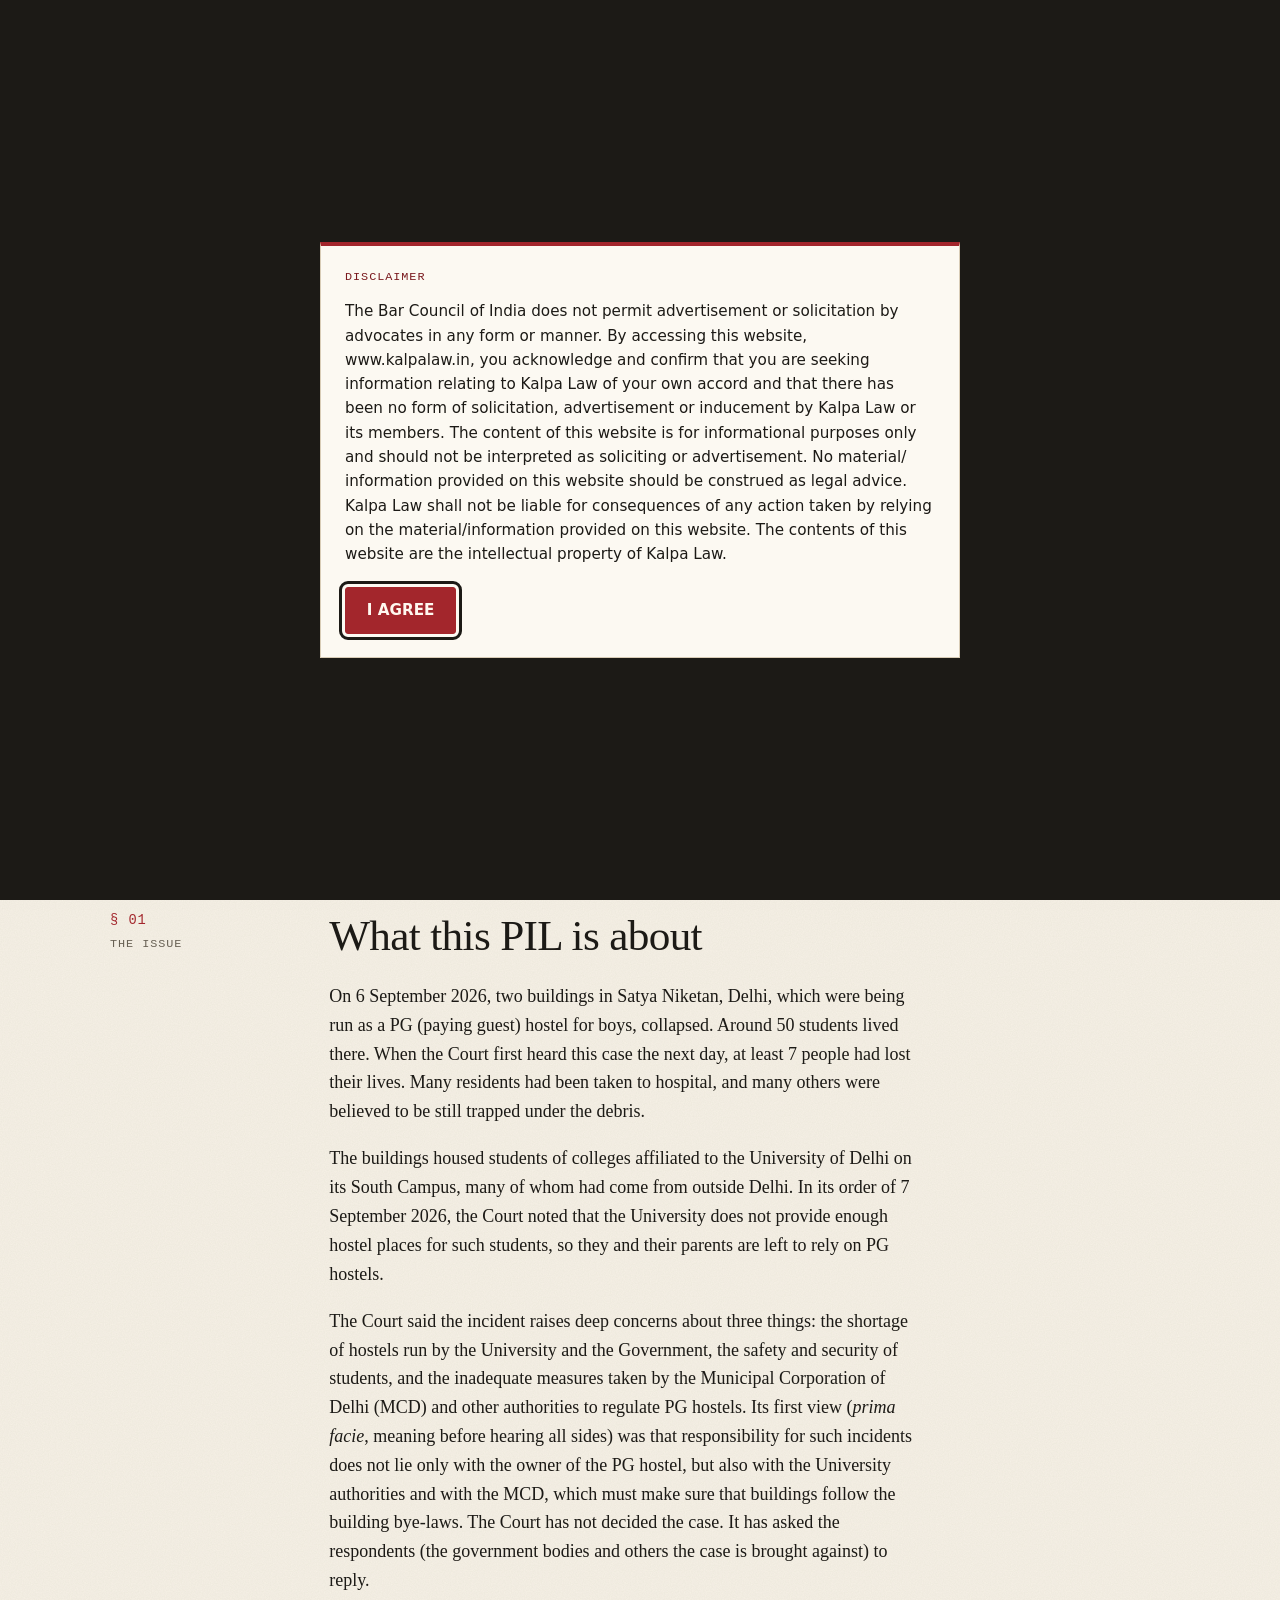
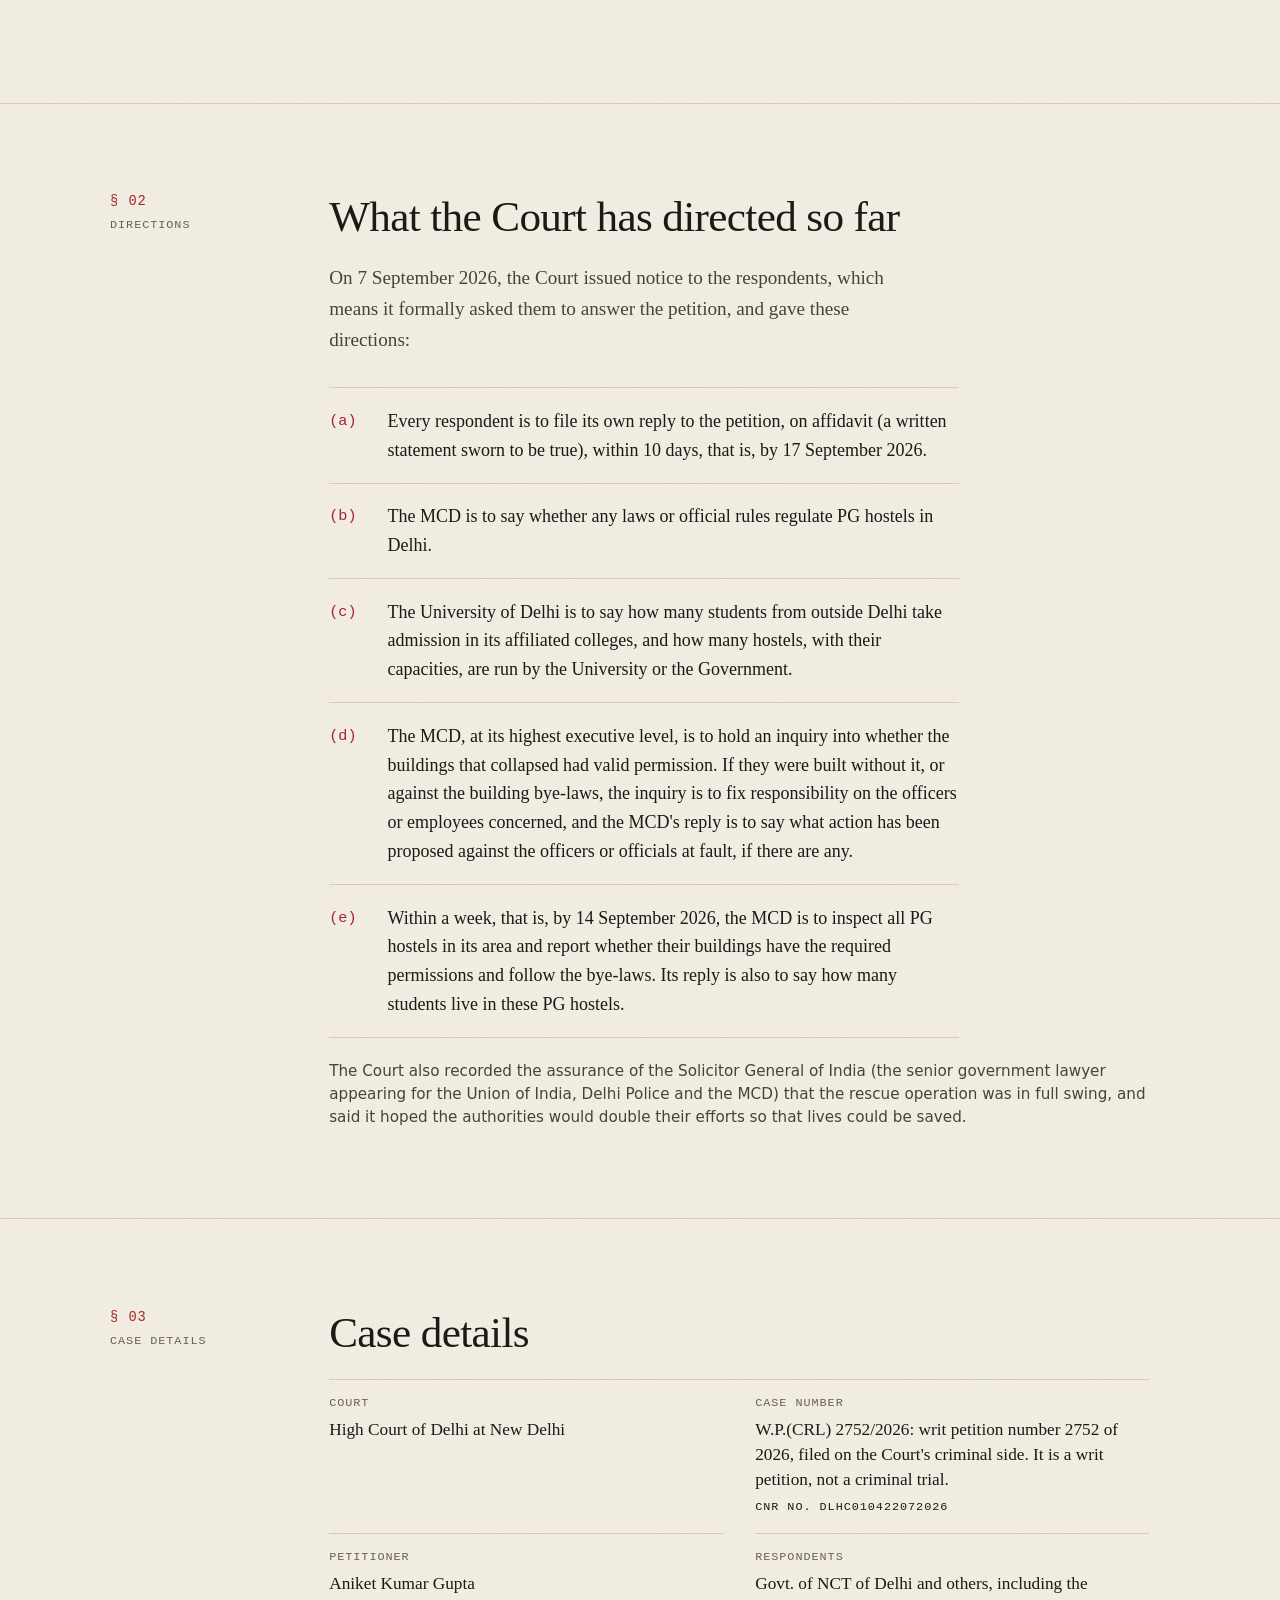
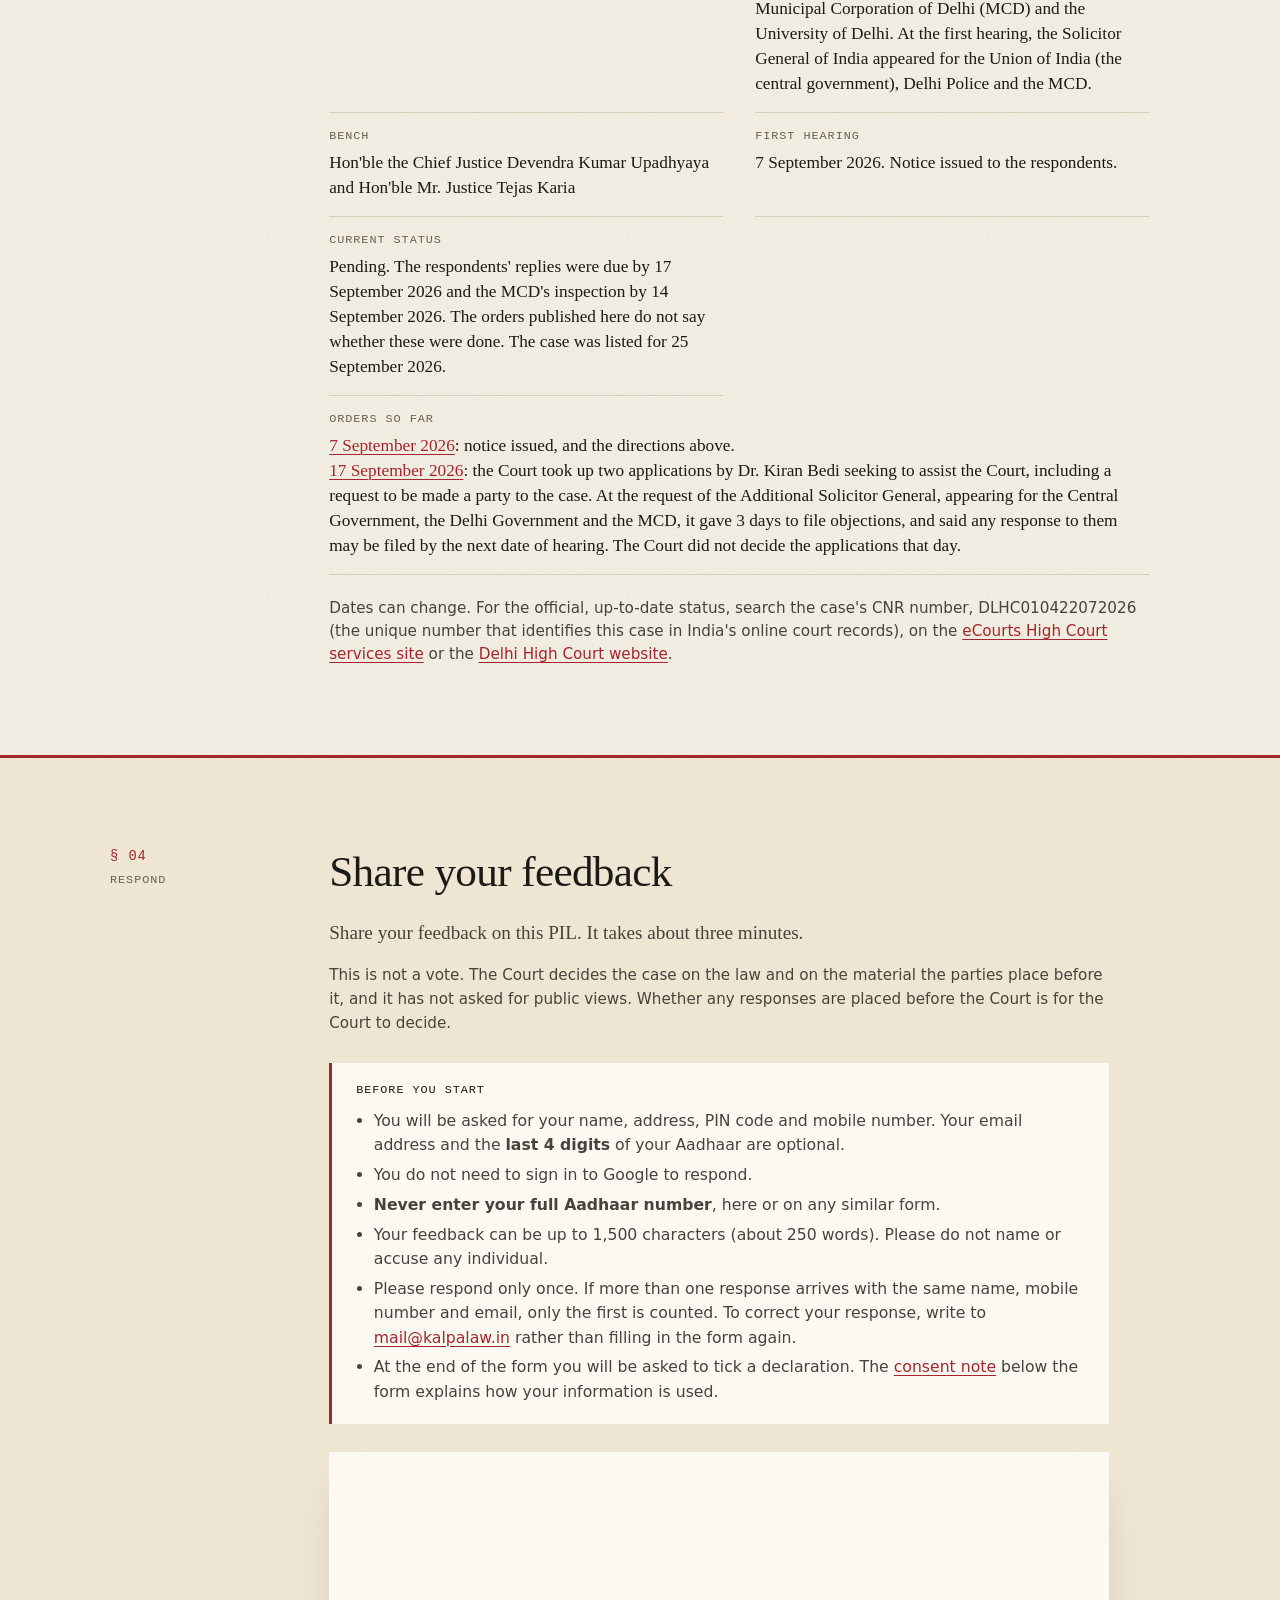
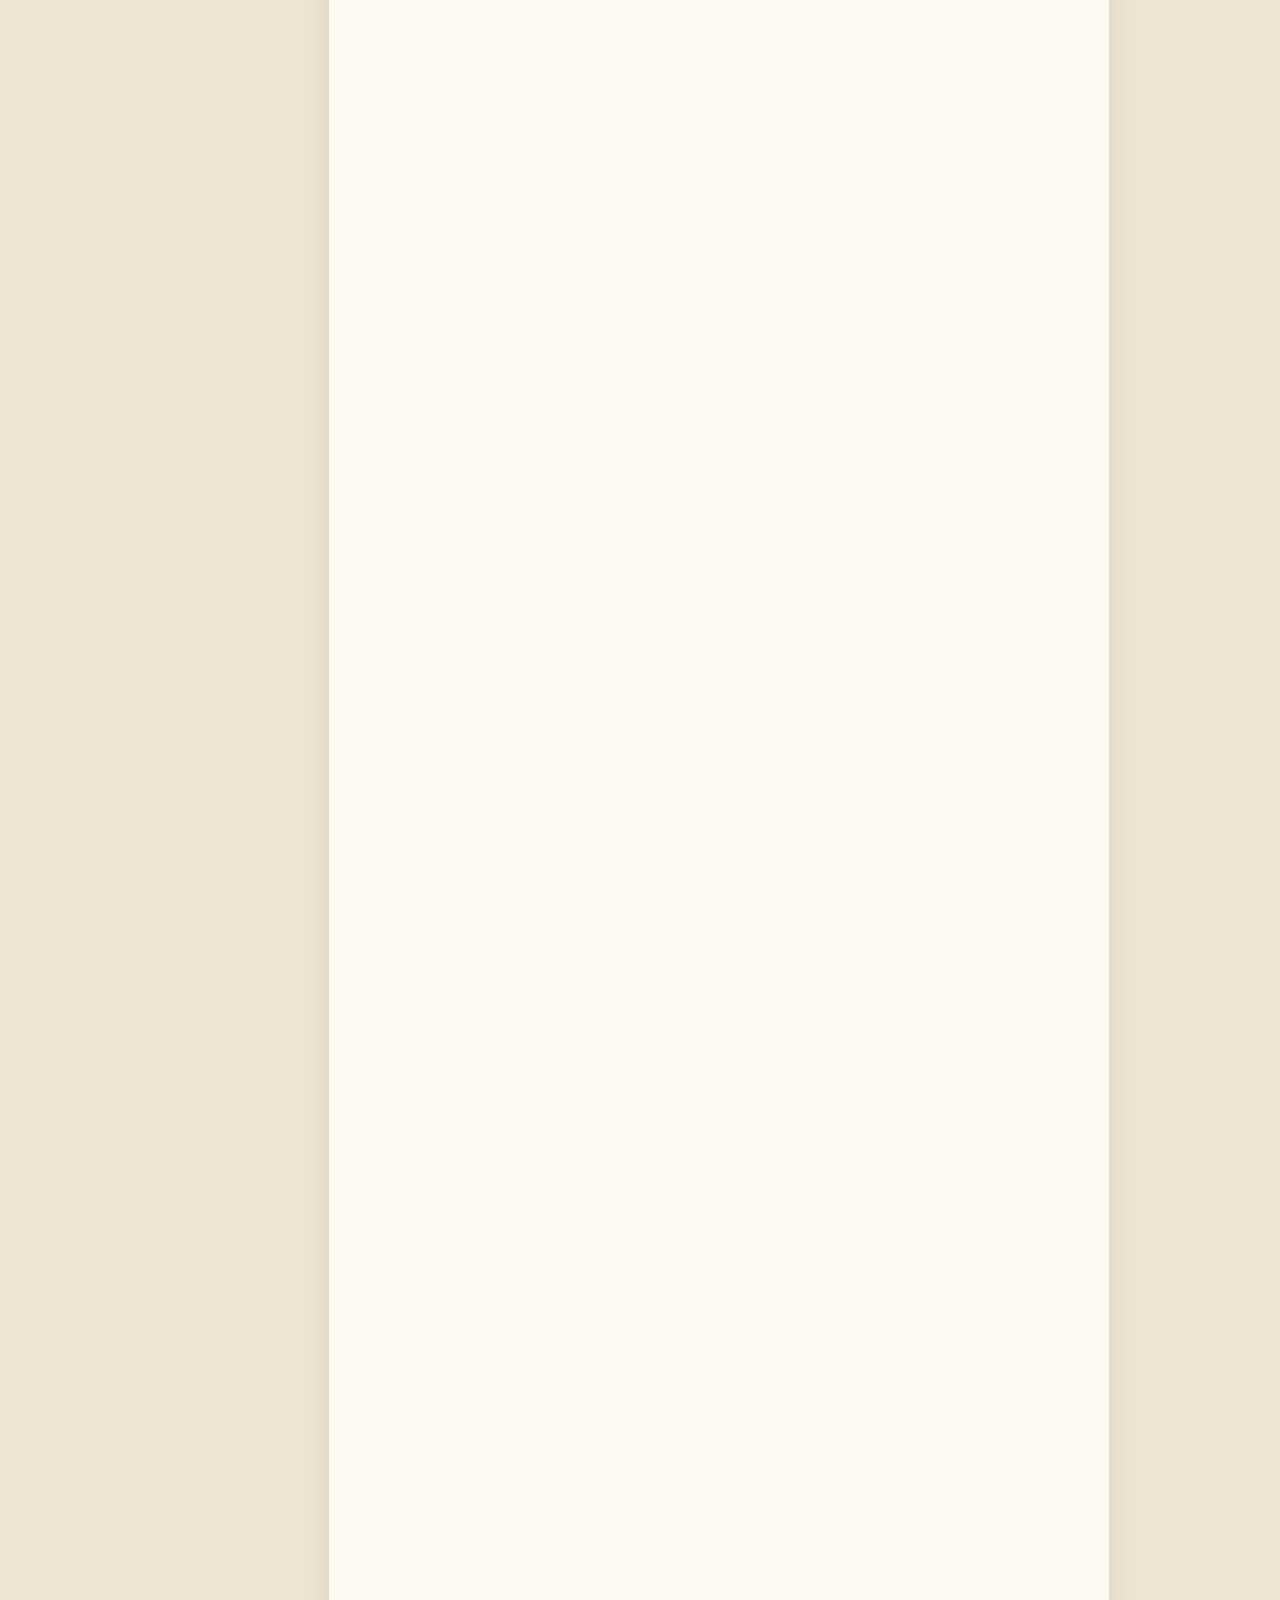
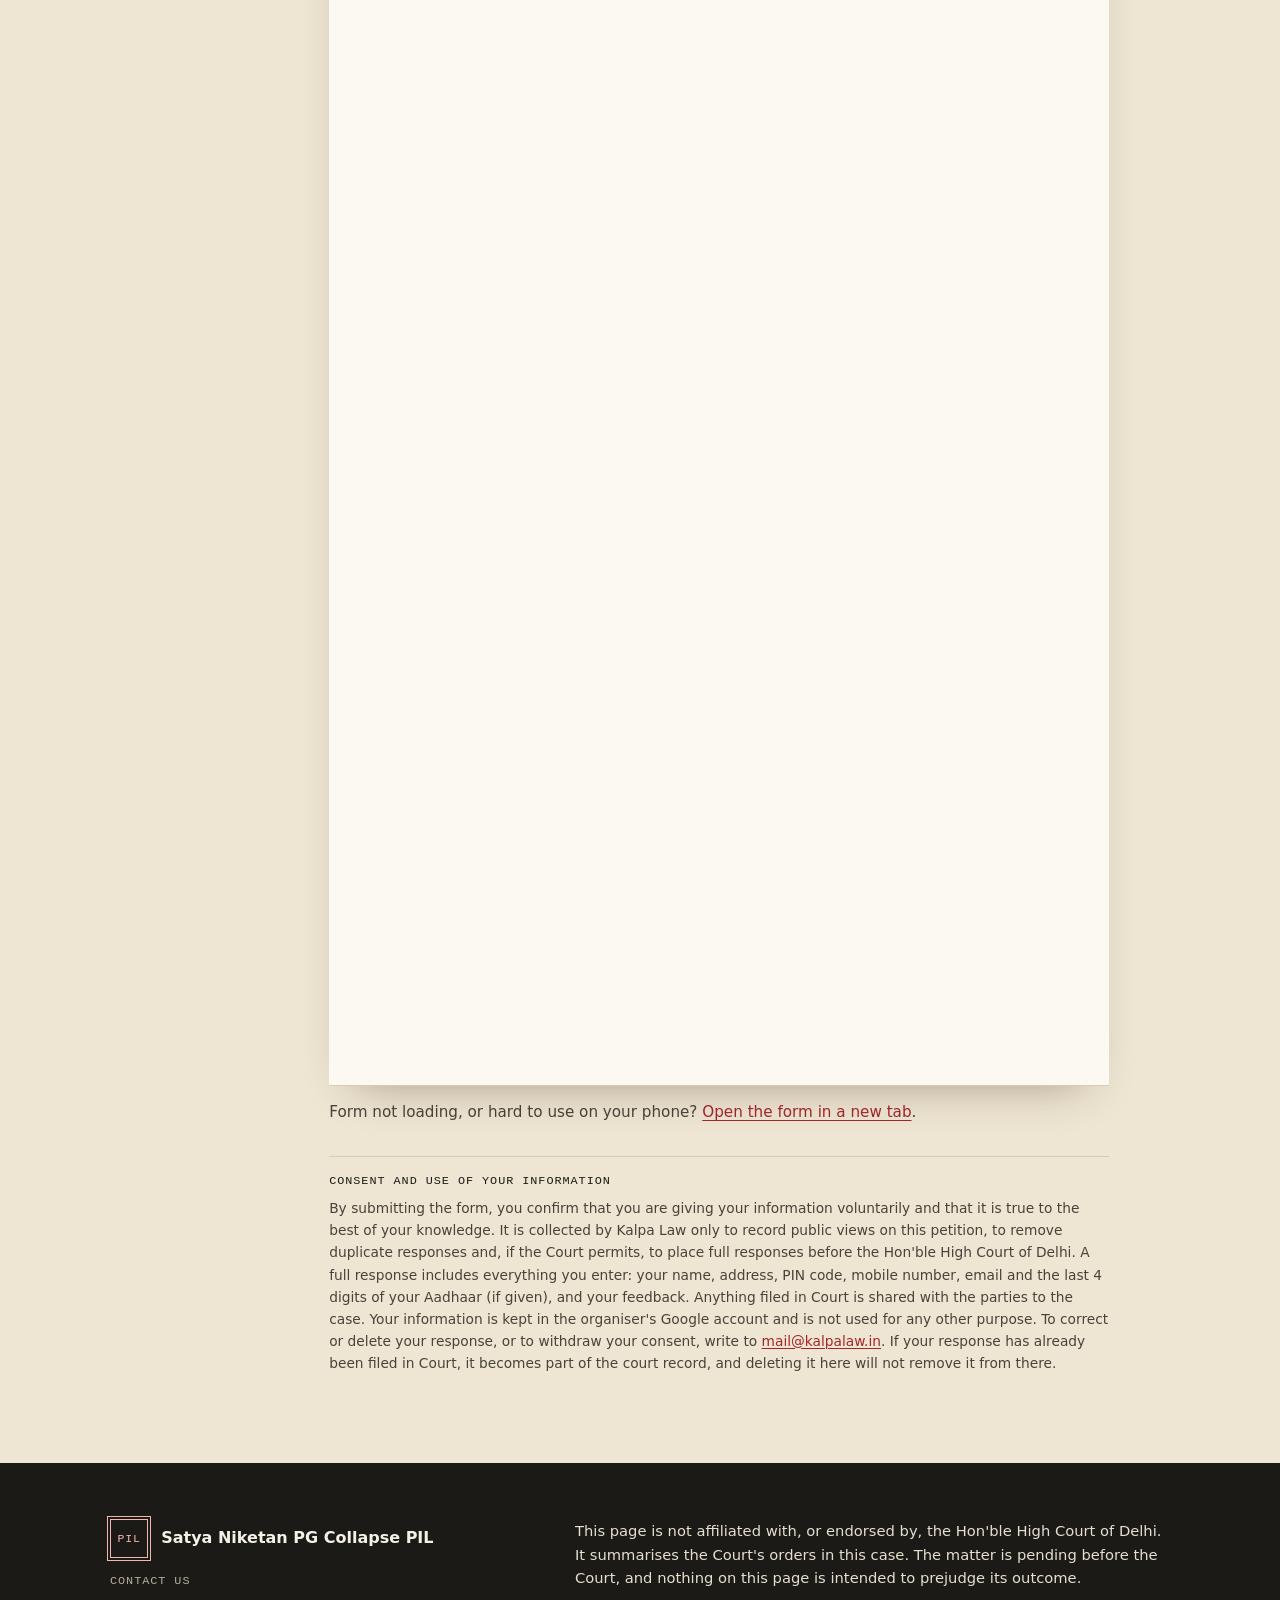
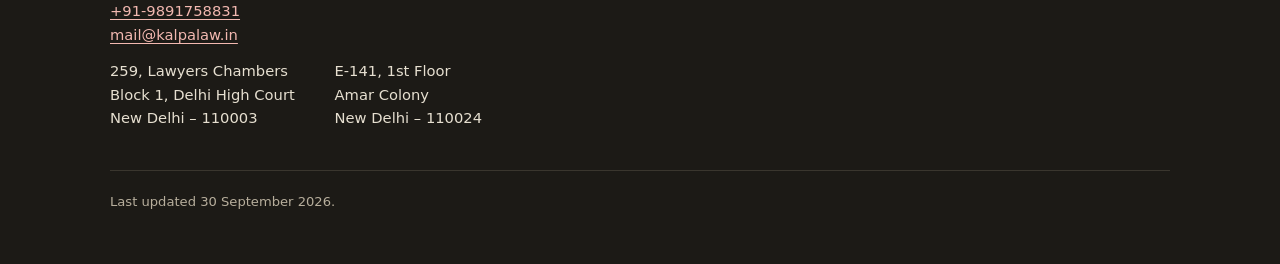
==== pil/index.html @ 0d9e2323 "Add /pil: information and feedback page for PIL W.P.(CRL) 2752/2026 Page at kalpalaw.in/pil summaris" ====
<!doctype html>
<html lang="en-IN">
<head>
<meta charset="utf-8">
<meta name="viewport" content="width=device-width, initial-scale=1">
<!--
  PIL information + public feedback page. One file, no build step.
  Host it anywhere that serves static files (GitHub Pages, Netlify, Cloudflare Pages).

  HOW TO FILL THIS IN
  1. Every <mark class="todo">[...]</mark> is a placeholder. Replace the whole
     <mark ...>...</mark>, tags included, with your text. A yellow bar at the
     top of the page counts how many are left and disappears when none remain.
  2. Paste your Google Form link into data-form-url (search this file for FORM LINK).
     Any link that contains /forms/d/e/<id>/ works.
  3. Edit <title>, description and the og: tags just below. They are what
     WhatsApp and other apps show when the link is shared. The yellow bar
     does not check these.
  4. Blocks marked OPTIONAL can be deleted.
-->
<title>Satya Niketan PG Collapse PIL: unofficial information page</title>
<meta name="description" content="The Public Interest Litigation before the Delhi High Court after the Satya Niketan PG hostel collapse: what the Court has directed so far, and a form to record your view. Unofficial page, not run by or connected with the Court.">
<meta property="og:type" content="website">
<meta property="og:title" content="Satya Niketan PG Collapse PIL: unofficial information page">
<meta property="og:description" content="What the Delhi High Court has directed so far on student housing and PG hostel safety, and a form to record your view. Unofficial page, not run by or connected with the Court.">
<meta name="theme-color" content="#f6f1e6">
<meta http-equiv="Content-Security-Policy" content="default-src 'self'; script-src 'self' 'unsafe-inline'; style-src 'self' 'unsafe-inline' https://fonts.googleapis.com; font-src https://fonts.gstatic.com; img-src 'self' data:; frame-src https://docs.google.com; base-uri 'none'; form-action 'none'">
<meta name="referrer" content="strict-origin-when-cross-origin">

<link rel="preconnect" href="https://fonts.googleapis.com">
<link rel="preconnect" href="https://fonts.gstatic.com" crossorigin>
<link rel="stylesheet" href="https://fonts.googleapis.com/css2?family=IBM+Plex+Mono:wght@400;500&family=IBM+Plex+Sans:wght@400;500;600&family=Newsreader:ital,opsz,wght@0,6..72,400..600;1,6..72,400&display=swap">

<style>
  :root {
    --paper: #f6f1e6;
    --paper-2: #eee5d3;
    --card: #fcf9f2;
    --ink: #1c1a16;
    --ink-2: #48433a;
    --ink-3: #686154;
    --rule: #d8ccb6;
    --tape: #a3262c;
    --tape-deep: #7a1a1f;
    --todo: #ffe477;

    --serif: "Newsreader", "Iowan Old Style", "Palatino Linotype", Georgia, serif;
    --sans: "IBM Plex Sans", "Segoe UI", system-ui, sans-serif;
    --mono: "IBM Plex Mono", ui-monospace, Menlo, Consolas, monospace;

    /* Height of the embedded Google Form. Raise it if the form scrolls inside its own box.
       Measured 2026-09-30 for the kalpalaw.in form (red theme, 5-point description, case links)
       with tests/check_form_fit.py, which also re-checks it: the form's content ends at 4371px
       on 320px screens, 3930 at 360, 3692 at 390, 3382 at 430, 3074 at 520, 2562 at 768,
       2748 at 881. Each value below is the narrowest screen in its range plus about 70px. */
    --form-height: 4440px;
    --wrap: 1140px;
    color-scheme: light;
  }
  @media (min-width: 360px) { :root { --form-height: 4000px; } }
  @media (min-width: 390px) { :root { --form-height: 3760px; } }
  @media (min-width: 430px) { :root { --form-height: 3450px; } }
  @media (min-width: 520px) { :root { --form-height: 3150px; } }
  @media (min-width: 640px) { :root { --form-height: 2860px; } }
  @media (min-width: 768px) { :root { --form-height: 2630px; } }
  @media (min-width: 881px) { :root { --form-height: 2820px; } }

  *, *::before, *::after { box-sizing: border-box; }
  html { scroll-behavior: smooth; -webkit-text-size-adjust: 100%; }
  body {
    margin: 0;
    background-color: var(--paper);
    background-image: url("data:image/svg+xml;utf8,<svg xmlns='http://www.w3.org/2000/svg' width='180' height='180'><filter id='n'><feTurbulence type='fractalNoise' baseFrequency='.85' numOctaves='2' stitchTiles='stitch'/><feColorMatrix values='0 0 0 0 .12  0 0 0 0 .09  0 0 0 0 .04  0 0 0 .06 0'/></filter><rect width='100%' height='100%' filter='url(%23n)'/></svg>");
    color: var(--ink);
    font-family: var(--serif);
    font-size: 1.125rem;
    line-height: 1.6;
    font-optical-sizing: auto;
    text-rendering: optimizeLegibility;
  }
  img, iframe { max-width: 100%; }
  a { color: var(--tape); text-underline-offset: .18em; text-decoration-thickness: 1px; }
  a:hover { color: var(--tape-deep); text-decoration-thickness: 2px; }
  :focus-visible { outline: 3px solid var(--ink); outline-offset: 3px; border-radius: 2px; }
  h1, h2, h3 { font-family: var(--serif); font-weight: 500; letter-spacing: -.015em; }
  strong { font-weight: 600; }

  .wrap { max-width: var(--wrap); margin-inline: auto; padding-inline: clamp(1.25rem, 4vw, 2.5rem); }
  .mono-label { font: 500 .74rem/1.35 var(--mono); letter-spacing: .08em; text-transform: uppercase; }

  .skip {
    position: absolute; left: 1rem; top: -4rem; z-index: 100;
    background: var(--ink); color: var(--paper); padding: .55rem .9rem;
    font: 500 .9rem var(--sans); border-radius: 3px; text-decoration: none;
  }
  .skip:focus { top: 1rem; color: var(--paper); }

  /* Placeholders ------------------------------------------------------- */
  mark.todo {
    background: var(--todo); color: var(--ink); padding: 0 .18em; border-radius: 2px;
    box-shadow: inset 0 -2px 0 #d4a900; font-style: normal;
    -webkit-box-decoration-break: clone; box-decoration-break: clone;
  }
  .template-bar {
    position: sticky; top: 0; z-index: 60;
    background: var(--todo); border-bottom: 1px solid #d4a900;
    font: 500 .85rem/1.4 var(--sans); text-align: center; padding: .55rem 1rem;
  }

  /* Buttons ------------------------------------------------------------ */
  .btn {
    display: inline-flex; align-items: center; justify-content: center; gap: .55rem;
    font: 600 .95rem/1 var(--sans); text-decoration: none;
    padding: .95rem 1.3rem; border-radius: 3px; border: 1.5px solid var(--ink);
    color: var(--ink); background: transparent;
    transition: transform .15s ease, background-color .15s ease, color .15s ease, border-color .15s ease;
  }
  .btn:hover { transform: translateY(-1px); color: var(--ink); text-decoration: none; }
  .btn-primary { background: var(--tape); border-color: var(--tape); color: #fff8f0; }
  .btn-primary:hover { background: var(--tape-deep); border-color: var(--tape-deep); color: #fff8f0; }
  .btn-ghost:hover { background: var(--ink); color: var(--paper); }
  .btn-sm { padding: .62rem .95rem; font-size: .85rem; }
  .btn .arrow { transition: transform .15s ease; }
  .btn:hover .arrow { transform: translateX(3px); }

  /* Masthead ----------------------------------------------------------- */
  .masthead { border-bottom: 1px solid var(--rule); }
  .masthead .wrap { display: flex; align-items: center; justify-content: space-between; gap: 1.5rem; padding-block: 1rem; }
  .brand { display: flex; align-items: center; gap: .8rem; color: var(--ink); text-decoration: none; font: 600 1rem/1.25 var(--sans); }
  .brand:hover { color: var(--ink); }
  .brand-mark {
    flex: none; display: grid; place-items: center; width: 2.4rem; height: 2.4rem;
    border: 1.5px solid var(--tape); color: var(--tape); font: 500 .72rem var(--mono); letter-spacing: .08em;
    outline: 1px solid var(--tape); outline-offset: 2px;
  }
  .masthead nav { display: flex; align-items: center; gap: 1.6rem; }
  .masthead nav a:not(.btn) { color: var(--ink-2); text-decoration: none; font: 500 .88rem var(--sans); }
  .masthead nav a:not(.btn):hover { color: var(--ink); text-decoration: underline; }
  @media (max-width: 880px) { .masthead nav a:not(.btn) { display: none; } }

  /* Hero --------------------------------------------------------------- */
  .hero .wrap {
    display: grid; grid-template-columns: minmax(0, 1.15fr) minmax(0, .85fr);
    gap: clamp(2.5rem, 5vw, 4.5rem); align-items: center;
    padding-block: clamp(3rem, 7vw, 6rem) clamp(3.5rem, 8vw, 6.5rem);
  }
  @media (max-width: 880px) { .hero .wrap { grid-template-columns: 1fr; } }
  .eyebrow { color: var(--tape); margin: 0 0 1.4rem; }
  .hero h1 { font-size: clamp(2.3rem, 5.4vw, 4.2rem); line-height: 1.04; letter-spacing: -.025em; margin: 0 0 1.5rem; }
  .lede { font-size: clamp(1.15rem, 1.6vw, 1.3rem); color: var(--ink-2); max-width: 38ch; margin: 0 0 2.2rem; }
  .actions { display: flex; flex-wrap: wrap; gap: .75rem; margin-bottom: 2.2rem; }
  .status { list-style: none; margin: 0; padding: 1.1rem 0 0; border-top: 1px solid var(--rule); display: flex; flex-wrap: wrap; gap: .6rem 2rem; font: .92rem/1.4 var(--sans); }
  .status li { display: flex; align-items: baseline; gap: .5rem; }
  .status .mono-label { color: var(--ink-3); }
  .pulse { width: .5rem; height: .5rem; border-radius: 50%; background: var(--tape); display: inline-block; align-self: center; box-shadow: 0 0 0 4px rgba(163, 38, 44, .14); }

  /* The cause title, set like the first page of an Indian writ petition. */
  .doc-stack { position: relative; isolation: isolate; margin: 0 .5rem 0 0; }
  .doc-stack::before {
    content: ""; position: absolute; inset: 0; z-index: -1;
    background: #f3ecde; transform: translate(10px, 10px) rotate(1.1deg);
    box-shadow: 0 14px 30px -18px rgba(60, 40, 10, .45);
  }
  .doc {
    position: relative; background: var(--card);
    padding: clamp(2rem, 4vw, 2.75rem) clamp(1.4rem, 3vw, 2.25rem) 2rem 3.9rem;
    box-shadow: 0 1px 0 var(--rule), 0 24px 50px -24px rgba(60, 40, 10, .45), 0 2px 6px rgba(60, 40, 10, .07);
  }
  .doc::before { content: ""; position: absolute; top: 0; bottom: 0; left: 2.85rem; width: 1px; background: rgba(163, 38, 44, .4); }
  .tape {
    position: absolute; z-index: 2; left: 1.05rem; top: -16px; bottom: -16px; width: 15px;
    background:
      repeating-linear-gradient(90deg, rgba(255, 255, 255, .07) 0 1px, transparent 1px 3px),
      linear-gradient(90deg, var(--tape-deep), var(--tape) 40%, var(--tape) 60%, var(--tape-deep));
    box-shadow: 0 2px 5px rgba(80, 10, 10, .3);
    transform-origin: top;
  }
  .doc p { margin: 0; }
  .doc-court { text-align: center; font-weight: 600; font-size: .98rem; letter-spacing: .06em; text-transform: uppercase; line-height: 1.45; }
  .doc-no { text-align: center; font: 500 .82rem/1.5 var(--mono); letter-spacing: .03em; margin-top: .6rem !important; color: var(--ink-2); }
  .doc-matter { margin-top: 1.9rem !important; font-weight: 600; font-size: .85rem; letter-spacing: .08em; text-transform: uppercase; text-decoration: underline; text-underline-offset: .25em; }
  .party { display: flex; align-items: baseline; gap: .75rem; margin-top: 1.1rem; }
  .party-name { font-size: 1.12rem; font-weight: 500; line-height: 1.35; }
  .party::after { content: ""; flex: 1; min-width: 1rem; border-bottom: 1px dotted var(--rule); order: 1; transform: translateY(-.3em); }
  .party-role { order: 2; flex: none; font-size: .8rem; font-weight: 600; letter-spacing: .07em; text-transform: uppercase; color: var(--ink-2); }
  .versus { text-align: center; margin-top: 1.1rem !important; font-weight: 600; font-size: .82rem; letter-spacing: .32em; text-transform: uppercase; color: var(--tape); }
  .doc-foot { margin-top: 1.9rem !important; padding-top: 1rem; border-top: 1px dashed var(--rule); font-style: italic; font-size: .95rem; color: var(--ink-3); line-height: 1.45; }

  .reveal { animation: rise .8s cubic-bezier(.2, .7, .2, 1) both; animation-delay: calc(var(--i, 0) * 90ms); }
  .tape { animation: tie 1.1s cubic-bezier(.65, 0, .25, 1) .55s both; }
  @keyframes rise { from { opacity: 0; transform: translateY(14px); } }
  @keyframes tie { from { transform: scaleY(0); } }

  /* Sections ----------------------------------------------------------- */
  .sec { border-top: 1px solid var(--rule); }
  .sec-grid { display: grid; grid-template-columns: 10.5rem minmax(0, 1fr); gap: clamp(1.5rem, 4vw, 4rem); padding-block: clamp(3.5rem, 7vw, 6rem); }
  .sec-label { position: sticky; top: 3.5rem; align-self: start; display: flex; flex-direction: column; gap: .4rem; color: var(--ink-3); }
  .sec-no { color: var(--tape); font-size: .86rem; }
  @media (max-width: 880px) {
    .sec-grid { grid-template-columns: 1fr; }
    .sec-label { position: static; flex-direction: row; gap: .8rem; }
  }
  .sec h2 { font-size: clamp(1.9rem, 3.4vw, 2.7rem); line-height: 1.1; margin: 0 0 1.4rem; }
  .sec-intro { font-size: 1.2rem; color: var(--ink-2); max-width: 58ch; margin: 0 0 2rem; }
  .prose { max-width: 66ch; }
  .prose p { margin: 0 0 1.15rem; }

  .lettered { list-style: none; counter-reset: item; margin: 0; padding: 0; border-top: 1px solid var(--rule); max-width: 70ch; }
  .lettered li { counter-increment: item; display: grid; grid-template-columns: 2.9rem minmax(0, 1fr); gap: .75rem; padding: 1.15rem 0; border-bottom: 1px solid var(--rule); }
  .lettered li::before { content: "(" counter(item, lower-alpha) ")"; font: 500 .95rem/1.9 var(--mono); color: var(--tape); }

  .facts { display: grid; grid-template-columns: repeat(2, minmax(0, 1fr)); column-gap: 2rem; margin: 0; border-top: 1px solid var(--rule); max-width: 820px; }
  .facts > div { padding: 1rem 0; border-bottom: 1px solid var(--rule); }
  .facts dt { color: var(--ink-3); margin-bottom: .3rem; }
  .facts dd { margin: 0; font-size: 1.08rem; line-height: 1.45; }
  .facts > .facts-wide { grid-column: 1 / -1; }
  @media (max-width: 600px) { .facts { grid-template-columns: 1fr; } }
  .after-facts { margin: 1.4rem 0 0; font: .95rem/1.5 var(--sans); color: var(--ink-2); }

  /* Respond ------------------------------------------------------------ */
  .sec-respond { background: var(--paper-2); border-top: 3px solid var(--tape); }
  .before {
    max-width: 780px; margin: 0 0 1.75rem; padding: 1.25rem 1.5rem;
    background: var(--card); border-left: 3px solid var(--tape);
    font: .98rem/1.55 var(--sans); color: var(--ink-2);
  }
  .before h3 { margin: 0 0 .6rem; color: var(--ink); }
  .before ul { margin: 0; padding-left: 1.1rem; }
  .before li + li { margin-top: .35rem; }
  .form-frame {
    position: relative; max-width: 780px; min-height: 16rem;
    background: var(--card); padding: .4rem;
    box-shadow: 0 1px 0 var(--rule), 0 22px 44px -26px rgba(60, 40, 10, .45);
  }
  .form-frame iframe { display: block; width: 100%; height: var(--form-height); border: 0; opacity: 0; transition: opacity .4s ease; }
  .form-frame.loaded iframe { opacity: 1; }
  .form-loading { position: absolute; top: 3rem; left: 0; right: 0; text-align: center; color: var(--ink-3); }
  .form-frame.loaded .form-loading, .form-frame.empty .form-loading { display: none; }
  .form-setup { padding: 2.5rem 2rem; border: 1.5px dashed var(--rule); margin: .4rem; font: .98rem/1.6 var(--sans); color: var(--ink-2); }
  .form-setup strong { color: var(--ink); }
  .form-setup code { font: .85rem var(--mono); background: var(--paper-2); padding: .1em .35em; border-radius: 2px; }
  .unofficial { margin: 1rem 0 0; font: .85rem/1.5 var(--sans); color: var(--ink-3); }
  .not-a-vote { max-width: 780px; margin: -1rem 0 1.75rem; font: .95rem/1.55 var(--sans); color: var(--ink-2); }
  .form-fallback { max-width: 780px; margin: 1rem 0 0; font: .95rem/1.5 var(--sans); color: var(--ink-2); }

  .consent-note {
    max-width: 780px; margin: 2rem 0 0; padding-top: 1.1rem; border-top: 1px solid var(--rule);
    font: .86rem/1.6 var(--sans); color: var(--ink-2);
  }
  .consent-note p { margin: 0; }
  .consent-note .mono-label { color: var(--ink); margin-bottom: .45rem; }

  /* Footer ------------------------------------------------------------- */
  .site-foot { background: var(--ink); color: #e6dfd0; font: .92rem/1.6 var(--sans); }
  .site-foot .wrap { display: grid; grid-template-columns: minmax(0, 1fr) minmax(0, 1.4fr); gap: 2.5rem; padding-block: 3.5rem 2.5rem; }
  .site-foot a { color: #f2b8b0; }
  .site-foot a:hover { color: #ffd6d0; }
  .site-foot p { margin: 0 0 .8rem; }
  .site-foot .brand { color: #f6f1e6; margin-bottom: 1rem; }
  .site-foot .brand-mark { border-color: #f2b8b0; outline-color: #f2b8b0; color: #f2b8b0; }
  .site-foot .mono-label { color: #b7ae9c; margin: 0 0 .6rem; }
  .foot-addresses { display: grid; grid-template-columns: repeat(auto-fit, minmax(11rem, 1fr)); gap: .8rem 1.5rem; }
  .foot-addresses address { font-style: normal; }
  .site-foot .fine { grid-column: 1 / -1; border-top: 1px solid #3a362e; padding-top: 1.25rem; color: #b7ae9c; font-size: .82rem; }
  @media (max-width: 760px) { .site-foot .wrap { grid-template-columns: 1fr; } }
  @media (max-width: 880px) { .site-foot .wrap { padding-bottom: 6.5rem; } } /* room for the mobile dock */

  /* Mobile "share your feedback" dock ------------------------------------ */
  .dock {
    position: fixed; left: 0; right: 0; bottom: 0; z-index: 50;
    padding: .75rem 1rem calc(.75rem + env(safe-area-inset-bottom));
    background: rgba(246, 241, 230, .94); -webkit-backdrop-filter: blur(8px); backdrop-filter: blur(8px);
    border-top: 1px solid var(--rule);
    transform: translateY(110%); visibility: hidden;
    transition: transform .25s ease, visibility 0s linear .25s;
  }
  .dock.show { transform: none; visibility: visible; transition: transform .25s ease; }
  .dock .btn { width: 100%; }
  @media (min-width: 881px) { .dock { display: none; } }

  /* Bar Council of India disclaimer, as on the kalpalaw.in homepage */
  .bci {
    width: calc(100vw - 2rem); max-width: 640px; padding: 1.5rem 1.5rem 1.4rem;
    background: var(--card); color: var(--ink);
    border: 1px solid var(--rule); border-top: 4px solid var(--tape);
  }
  .bci::backdrop { background: var(--ink); }
  .bci .mono-label { margin: 0 0 .8rem; color: var(--tape-deep); }
  .bci p:not(.mono-label) { font: 400 .95rem/1.6 var(--sans); margin: 0 0 1.25rem; max-height: calc(100vh - 220px); overflow: auto; }

  @media (prefers-reduced-motion: reduce) {
    html { scroll-behavior: auto; }
    *, *::before, *::after { animation: none !important; transition: none !important; }
  }

  @media print {
    .template-bar, .skip, .masthead nav, .actions, .dock, .form-frame, .before { display: none !important; }
    body { background: #fff; font-size: 11pt; }
    .sec-respond { background: none; }
    .sec-label { position: static; }
    .form-fallback a::after { content: " (" attr(href) ")"; }
    .reveal, .tape { animation: none; }
  }
</style>
</head>

<body>
<dialog class="bci" id="bci" aria-labelledby="bci-h">
  <p class="mono-label" id="bci-h">Disclaimer</p>
  <p>The Bar Council of India does not permit advertisement or solicitation by advocates in any form or manner. By accessing this website, www.kalpalaw.in, you acknowledge and confirm that you are seeking information relating to Kalpa Law of your own accord and that there has been no form of solicitation, advertisement or inducement by Kalpa Law or its members. The content of this website is for informational purposes only and should not be interpreted as soliciting or advertisement. No material/ information provided on this website should be construed as legal advice. Kalpa Law shall not be liable for consequences of any action taken by relying on the material/information provided on this website. The contents of this website are the intellectual property of Kalpa Law.</p>
  <button class="btn btn-primary" type="button" autofocus>I AGREE</button>
</dialog>

<a class="skip" href="#main">Skip to content</a>

<div class="template-bar" id="template-bar" role="status" hidden>
  Template: <b>0</b> placeholders left to fill, highlighted in yellow. This bar disappears when all are replaced.
</div>

<header class="masthead">
  <div class="wrap">
    <a class="brand" href="#top">
      <span class="brand-mark" aria-hidden="true">PIL</span>
      <span>Satya Niketan PG Collapse PIL</span>
    </a>
    <nav aria-label="Sections">
      <a href="#issue">The issue</a>
      <a href="#directions">Court's directions</a>
      <a href="#case">Case details</a>
      <a class="btn btn-primary btn-sm" href="#respond">Share your feedback</a>
    </nav>
  </div>
</header>

<main id="main">

  <section class="hero" id="top" aria-labelledby="hero-h">
    <div class="wrap">
      <div>
        <p class="eyebrow mono-label reveal" style="--i:0">Public Interest Litigation · Before the Hon'ble High Court of Delhi</p>
        <h1 id="hero-h" class="reveal" style="--i:1">Safe housing for Delhi's students, after the Satya Niketan PG hostel collapse</h1>
        <p class="lede reveal" style="--i:2">This page summarises the Court's orders in this case so far, and invites your feedback on the PIL. The petition itself is not published here.</p>
        <div class="actions reveal" style="--i:3">
          <a class="btn btn-primary" id="hero-cta" href="#respond">Share your feedback <span class="arrow" aria-hidden="true">→</span></a>
          <a class="btn btn-ghost" href="#directions">What the Court has directed</a>
        </div>
      </div>

      <div class="doc-stack reveal" style="--i:3">
        <span class="tape" aria-hidden="true"></span>
        <article class="doc" aria-label="Cause title of the petition">
          <p class="doc-court">In the High Court of Delhi at New Delhi</p>
          <p class="doc-no">W.P.(CRL) 2752/2026</p>
          <p class="doc-matter">In the matter of:</p>
          <div class="party"><span class="party-name">Aniket Kumar Gupta</span><span class="party-role">…Petitioner</span></div>
          <p class="versus">Versus</p>
          <div class="party"><span class="party-name">Govt. of NCT of Delhi &amp; Ors.</span><span class="party-role">…Respondents</span></div>
          <p class="doc-foot">Public Interest Litigation · CNR No. DLHC010422072026</p>
        </article>
      </div>
    </div>
  </section>

  <section class="sec" id="issue" aria-labelledby="issue-h">
    <div class="wrap sec-grid">
      <div class="sec-label mono-label"><span class="sec-no">§ 01</span><span>The issue</span></div>
      <div>
        <h2 id="issue-h">What this PIL is about</h2>
        <div class="prose">
          <p>On 6 September 2026, two buildings in Satya Niketan, Delhi, which were being run as a PG (paying guest) hostel for boys, collapsed. Around 50 students lived there. When the Court first heard this case the next day, at least 7 people had lost their lives. Many residents had been taken to hospital, and many others were believed to be still trapped under the debris.</p>
          <p>The buildings housed students of colleges affiliated to the University of Delhi on its South Campus, many of whom had come from outside Delhi. In its order of 7 September 2026, the Court noted that the University does not provide enough hostel places for such students, so they and their parents are left to rely on PG hostels.</p>
          <p>The Court said the incident raises deep concerns about three things: the shortage of hostels run by the University and the Government, the safety and security of students, and the inadequate measures taken by the Municipal Corporation of Delhi (MCD) and other authorities to regulate PG hostels. Its first view (<em>prima facie</em>, meaning before hearing all sides) was that responsibility for such incidents does not lie only with the owner of the PG hostel, but also with the University authorities and with the MCD, which must make sure that buildings follow the building bye-laws. The Court has not decided the case. It has asked the respondents (the government bodies and others the case is brought against) to reply.</p>
        </div>
      </div>
    </div>
  </section>

  <section class="sec" id="directions" aria-labelledby="directions-h">
    <div class="wrap sec-grid">
      <div class="sec-label mono-label"><span class="sec-no">§ 02</span><span>Directions</span></div>
      <div>
        <h2 id="directions-h">What the Court has directed so far</h2>
        <p class="sec-intro">On 7 September 2026, the Court issued notice to the respondents, which means it formally asked them to answer the petition, and gave these directions:</p>
        <ol class="lettered">
          <li>Every respondent is to file its own reply to the petition, on affidavit (a written statement sworn to be true), within 10 days, that is, by 17 September 2026.</li>
          <li>The MCD is to say whether any laws or official rules regulate PG hostels in Delhi.</li>
          <li>The University of Delhi is to say how many students from outside Delhi take admission in its affiliated colleges, and how many hostels, with their capacities, are run by the University or the Government.</li>
          <li>The MCD, at its highest executive level, is to hold an inquiry into whether the buildings that collapsed had valid permission. If they were built without it, or against the building bye-laws, the inquiry is to fix responsibility on the officers or employees concerned, and the MCD's reply is to say what action has been proposed against the officers or officials at fault, if there are any.</li>
          <li>Within a week, that is, by 14 September 2026, the MCD is to inspect all PG hostels in its area and report whether their buildings have the required permissions and follow the bye-laws. Its reply is also to say how many students live in these PG hostels.</li>
        </ol>
        <p class="after-facts">The Court also recorded the assurance of the Solicitor General of India (the senior government lawyer appearing for the Union of India, Delhi Police and the MCD) that the rescue operation was in full swing, and said it hoped the authorities would double their efforts so that lives could be saved.</p>
      </div>
    </div>
  </section>

  <section class="sec" id="case" aria-labelledby="case-h">
    <div class="wrap sec-grid">
      <div class="sec-label mono-label"><span class="sec-no">§ 03</span><span>Case details</span></div>
      <div>
        <h2 id="case-h">Case details</h2>
        <dl class="facts">
          <div><dt class="mono-label">Court</dt><dd>High Court of Delhi at New Delhi</dd></div>
          <div><dt class="mono-label">Case number</dt><dd>W.P.(CRL) 2752/2026: writ petition number 2752 of 2026, filed on the Court's criminal side. It is a writ petition, not a criminal trial.<br><span class="mono-label">CNR No. DLHC010422072026</span></dd></div>
          <div><dt class="mono-label">Petitioner</dt><dd>Aniket Kumar Gupta</dd></div>
          <div><dt class="mono-label">Respondents</dt><dd>Govt. of NCT of Delhi and others, including the Municipal Corporation of Delhi (MCD) and the University of Delhi. At the first hearing, the Solicitor General of India appeared for the Union of India (the central government), Delhi Police and the MCD.</dd></div>
          <div><dt class="mono-label">Bench</dt><dd>Hon'ble the Chief Justice Devendra Kumar Upadhyaya and Hon'ble Mr. Justice Tejas Karia</dd></div>
          <div><dt class="mono-label">First hearing</dt><dd>7 September 2026. Notice issued to the respondents.</dd></div>
          <div><dt class="mono-label">Current status</dt><dd>Pending. The respondents' replies were due by 17 September 2026 and the MCD's inspection by 14 September 2026. The orders published here do not say whether these were done. The case was listed for 25 September 2026.</dd></div>
          <div class="facts-wide"><dt class="mono-label">Orders so far</dt><dd>
            <a href="order_2026-09-07.pdf" target="_blank" rel="noopener">7 September 2026</a>: notice issued, and the directions above.<br>
            <a href="order_2026-09-17.pdf" target="_blank" rel="noopener">17 September 2026</a>: the Court took up two applications by Dr. Kiran Bedi seeking to assist the Court, including a request to be made a party to the case. At the request of the Additional Solicitor General, appearing for the Central Government, the Delhi Government and the MCD, it gave 3 days to file objections, and said any response to them may be filed by the next date of hearing. The Court did not decide the applications that day.
          </dd></div>
        </dl>
        <p class="after-facts">Dates can change. For the official, up-to-date status, search the case's CNR number, DLHC010422072026 (the unique number that identifies this case in India's online court records), on the <a href="https://hcservices.ecourts.gov.in/" target="_blank" rel="noopener">eCourts High Court services site</a> or the <a href="https://delhihighcourt.nic.in/" target="_blank" rel="noopener">Delhi High Court website</a>.</p>
      </div>
    </div>
  </section>

  <!-- FORM LINK: paste your Google Form link into data-form-url below. -->
  <section class="sec sec-respond" id="respond" aria-labelledby="respond-h"
           data-form-url="https://docs.google.com/forms/d/e/1FAIpQLSdnwm5SWdQh5Tw2vlY1lZdLQPMQA4BAAHEdn4RDeBWGEpsdWQ/viewform">
    <div class="wrap sec-grid">
      <div class="sec-label mono-label"><span class="sec-no">§ 04</span><span>Respond</span></div>
      <div>
        <h2 id="respond-h">Share your feedback</h2>
        <p class="sec-intro">Share your feedback on this PIL. It takes about three minutes.</p>
        <p class="not-a-vote">This is not a vote. The Court decides the case on the law and on the material the parties place before it, and it has not asked for public views. Whether any responses are placed before the Court is for the Court to decide.</p>

        <div class="before">
          <h3 class="mono-label">Before you start</h3>
          <ul>
            <li>You will be asked for your name, address, PIN code and mobile number. Your email address and the <strong>last 4 digits</strong> of your Aadhaar are optional.</li>
            <li>You do not need to sign in to Google to respond.</li>
            <li><strong>Never enter your full Aadhaar number</strong>, here or on any similar form.</li>
            <li>Your feedback can be up to 1,500 characters (about 250 words). Please do not name or accuse any individual.</li>
            <li>Please respond only once. If more than one response arrives with the same name, mobile number and email, only the first is counted. To correct your response, write to <a href="mailto:mail@kalpalaw.in">mail@kalpalaw.in</a> rather than filling in the form again.</li>
            <li>At the end of the form you will be asked to tick a declaration. The <a href="#consent">consent note</a> below the form explains how your information is used.</li>
          </ul>
        </div>

        <div class="form-frame" id="form-frame">
          <p class="form-loading">Loading the form…</p>
          <div class="form-setup" id="form-setup" hidden>
            <p><strong>The response form is not connected yet.</strong></p>
            <p>Site owner: paste your Google Form's link into <code>data-form-url</code> on the <code>#respond</code> section of <code>index.html</code>.</p>
          </div>
        </div>
        <p class="form-fallback" id="form-fallback" hidden>Form not loading, or hard to use on your phone? <a id="form-direct" href="#respond" target="_blank" rel="noopener">Open the form in a new tab</a>.</p>

        <aside class="consent-note" id="consent" aria-labelledby="consent-h">
          <p class="mono-label" id="consent-h">Consent and use of your information</p>
          <p>By submitting the form, you confirm that you are giving your information voluntarily and that it is true to the best of your knowledge. It is collected by Kalpa Law only to record public views on this petition, to remove duplicate responses and, if the Court permits, to place full responses before the Hon'ble High Court of Delhi. A full response includes everything you enter: your name, address, PIN code, mobile number, email and the last 4 digits of your Aadhaar (if given), and your feedback. Anything filed in Court is shared with the parties to the case. Your information is kept in the organiser's Google account and is not used for any other purpose. To correct or delete your response, or to withdraw your consent, write to <a href="mailto:mail@kalpalaw.in">mail@kalpalaw.in</a>. If your response has already been filed in Court, it becomes part of the court record, and deleting it here will not remove it from there.</p>
        </aside>
      </div>
    </div>
  </section>

</main>

<footer class="site-foot">
  <div class="wrap">
    <div>
      <a class="brand" href="#top"><span class="brand-mark" aria-hidden="true">PIL</span><span>Satya Niketan PG Collapse PIL</span></a>
      <section aria-labelledby="contact-h">
        <p class="mono-label" id="contact-h">Contact Us</p>
        <p><a href="tel:+919891758831">+91-9891758831</a><br><a href="mailto:mail@kalpalaw.in">mail@kalpalaw.in</a></p>
        <div class="foot-addresses">
          <address>259, Lawyers Chambers<br>Block 1, Delhi High Court<br>New Delhi – 110003</address>
          <address>E-141, 1st Floor<br>Amar Colony<br>New Delhi – 110024</address>
        </div>
      </section>
    </div>
    <div>
      <p>This page is not affiliated with, or endorsed by, the Hon'ble High Court of Delhi. It summarises the Court's orders in this case. The matter is pending before the Court, and nothing on this page is intended to prejudge its outcome.</p>
    </div>
    <p class="fine">Last updated 30 September 2026.</p>
  </div>
</footer>

<div class="dock" id="dock">
  <a class="btn btn-primary" href="#respond">Share your feedback <span class="arrow" aria-hidden="true">→</span></a>
</div>

<script>
(function () {
  // 0. Bar Council of India disclaimer. Like the kalpalaw.in homepage, it
  //    appears on every visit and closes with "I AGREE".
  var bci = document.getElementById('bci');
  if (bci.showModal) {
    bci.showModal();
    bci.querySelector('button').addEventListener('click', function () { bci.close(); });
  }

  // 1. Count unfilled placeholders.
  var todos = document.querySelectorAll('mark.todo');
  var bar = document.getElementById('template-bar');
  if (todos.length) {
    bar.querySelector('b').textContent = todos.length;
    bar.hidden = false;
  }

  // 2. Embed the Google Form from data-form-url. Accepts any link containing
  //    /forms/d/e/<id>/ and rebuilds a clean embed URL from the id.
  var respond = document.getElementById('respond');
  var frame = document.getElementById('form-frame');
  var match = (respond.getAttribute('data-form-url') || '').match(/docs\.google\.com\/forms\/d\/e\/([A-Za-z0-9_-]+)/);
  if (match) {
    var base = 'https://docs.google.com/forms/d/e/' + match[1] + '/viewform';
    var iframe = document.createElement('iframe');
    iframe.src = base + '?embedded=true';
    iframe.title = 'Response form (Google Forms)';
    iframe.loading = 'lazy';
    iframe.addEventListener('load', function () { frame.classList.add('loaded'); });
    frame.appendChild(iframe);
    document.getElementById('form-direct').href = base;
    document.getElementById('form-fallback').hidden = false;
  } else {
    frame.classList.add('empty');
    document.getElementById('form-setup').hidden = false;
  }

  // 3. On phones, show a "Share your feedback" bar once the hero button has
  //    scrolled away, and hide it while the form itself is on screen.
  var dock = document.getElementById('dock');
  var heroCta = document.getElementById('hero-cta');
  if ('IntersectionObserver' in window) {
    var visible = { hero: true, form: false };
    var io = new IntersectionObserver(function (entries) {
      entries.forEach(function (e) { visible[e.target === heroCta ? 'hero' : 'form'] = e.isIntersecting; });
      dock.classList.toggle('show', !visible.hero && !visible.form);
    });
    io.observe(heroCta);
    io.observe(respond);
  }
})();
</script>
</body>
</html>
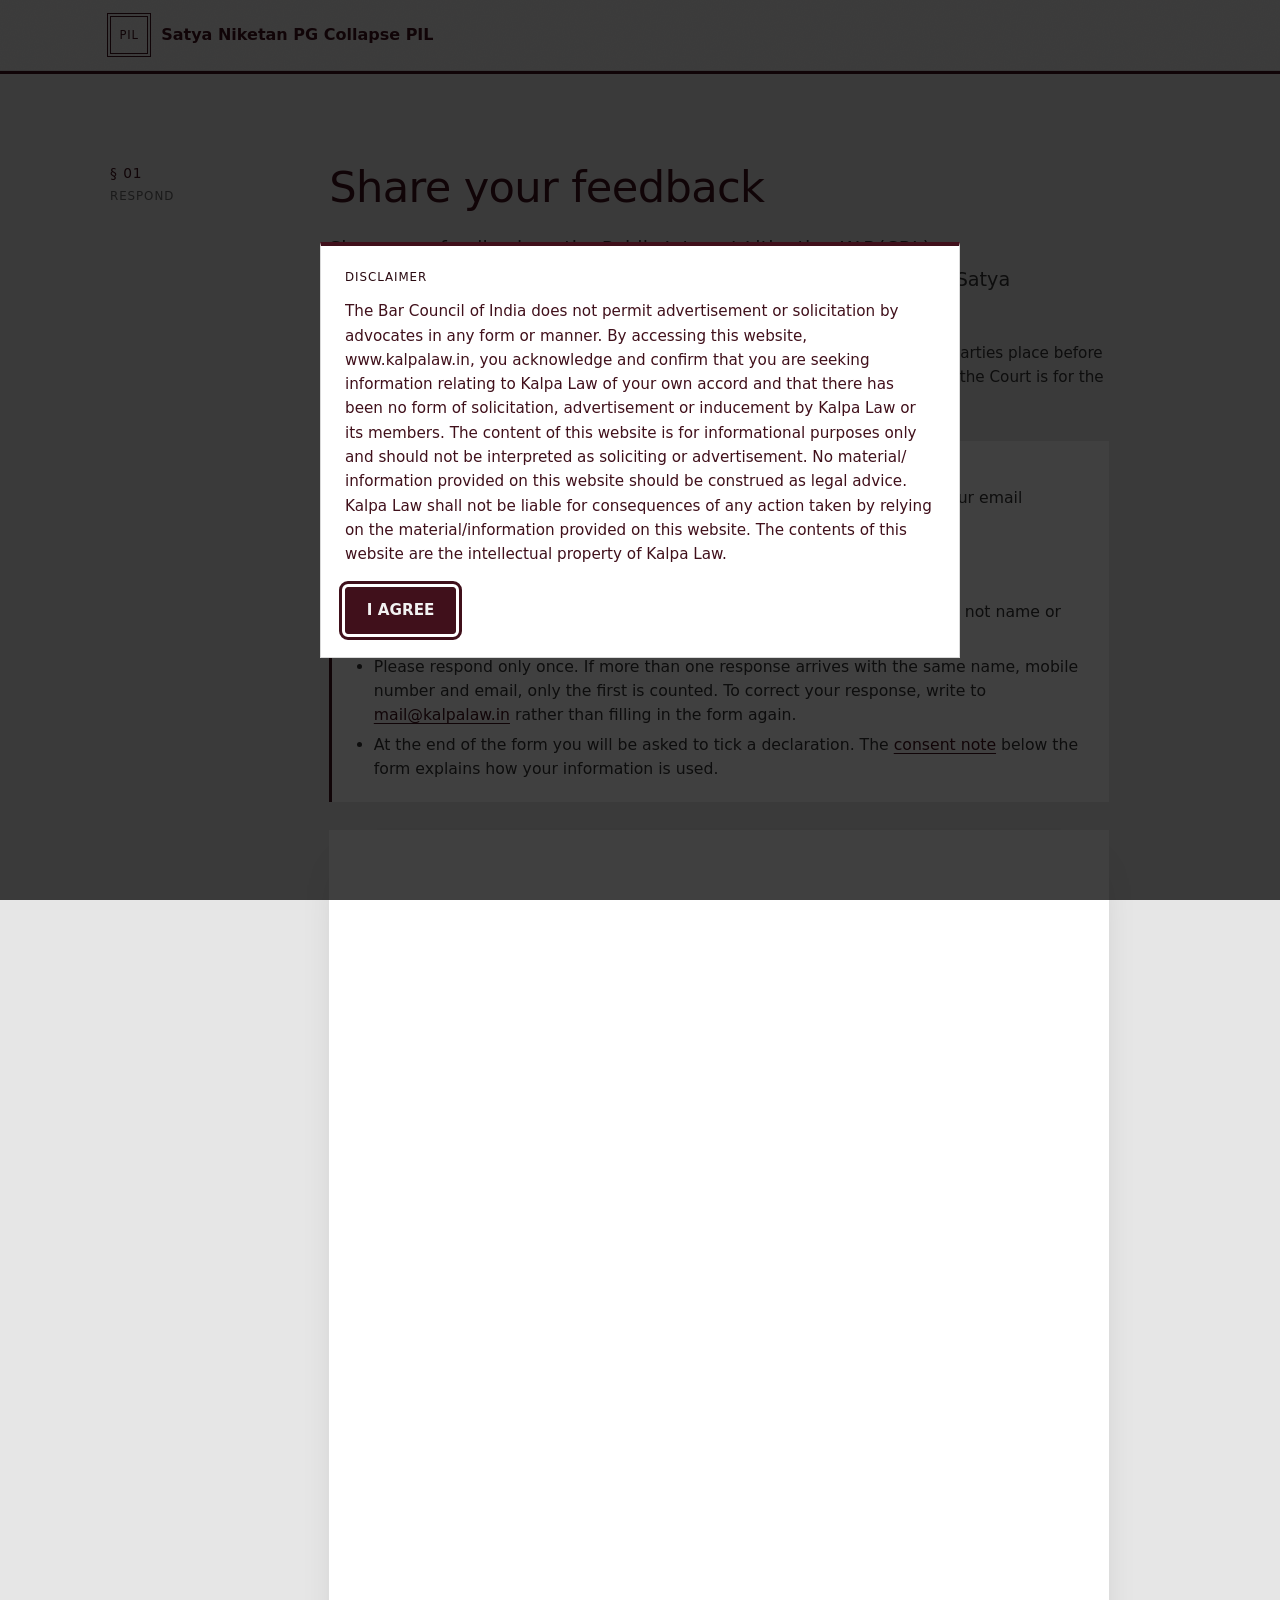
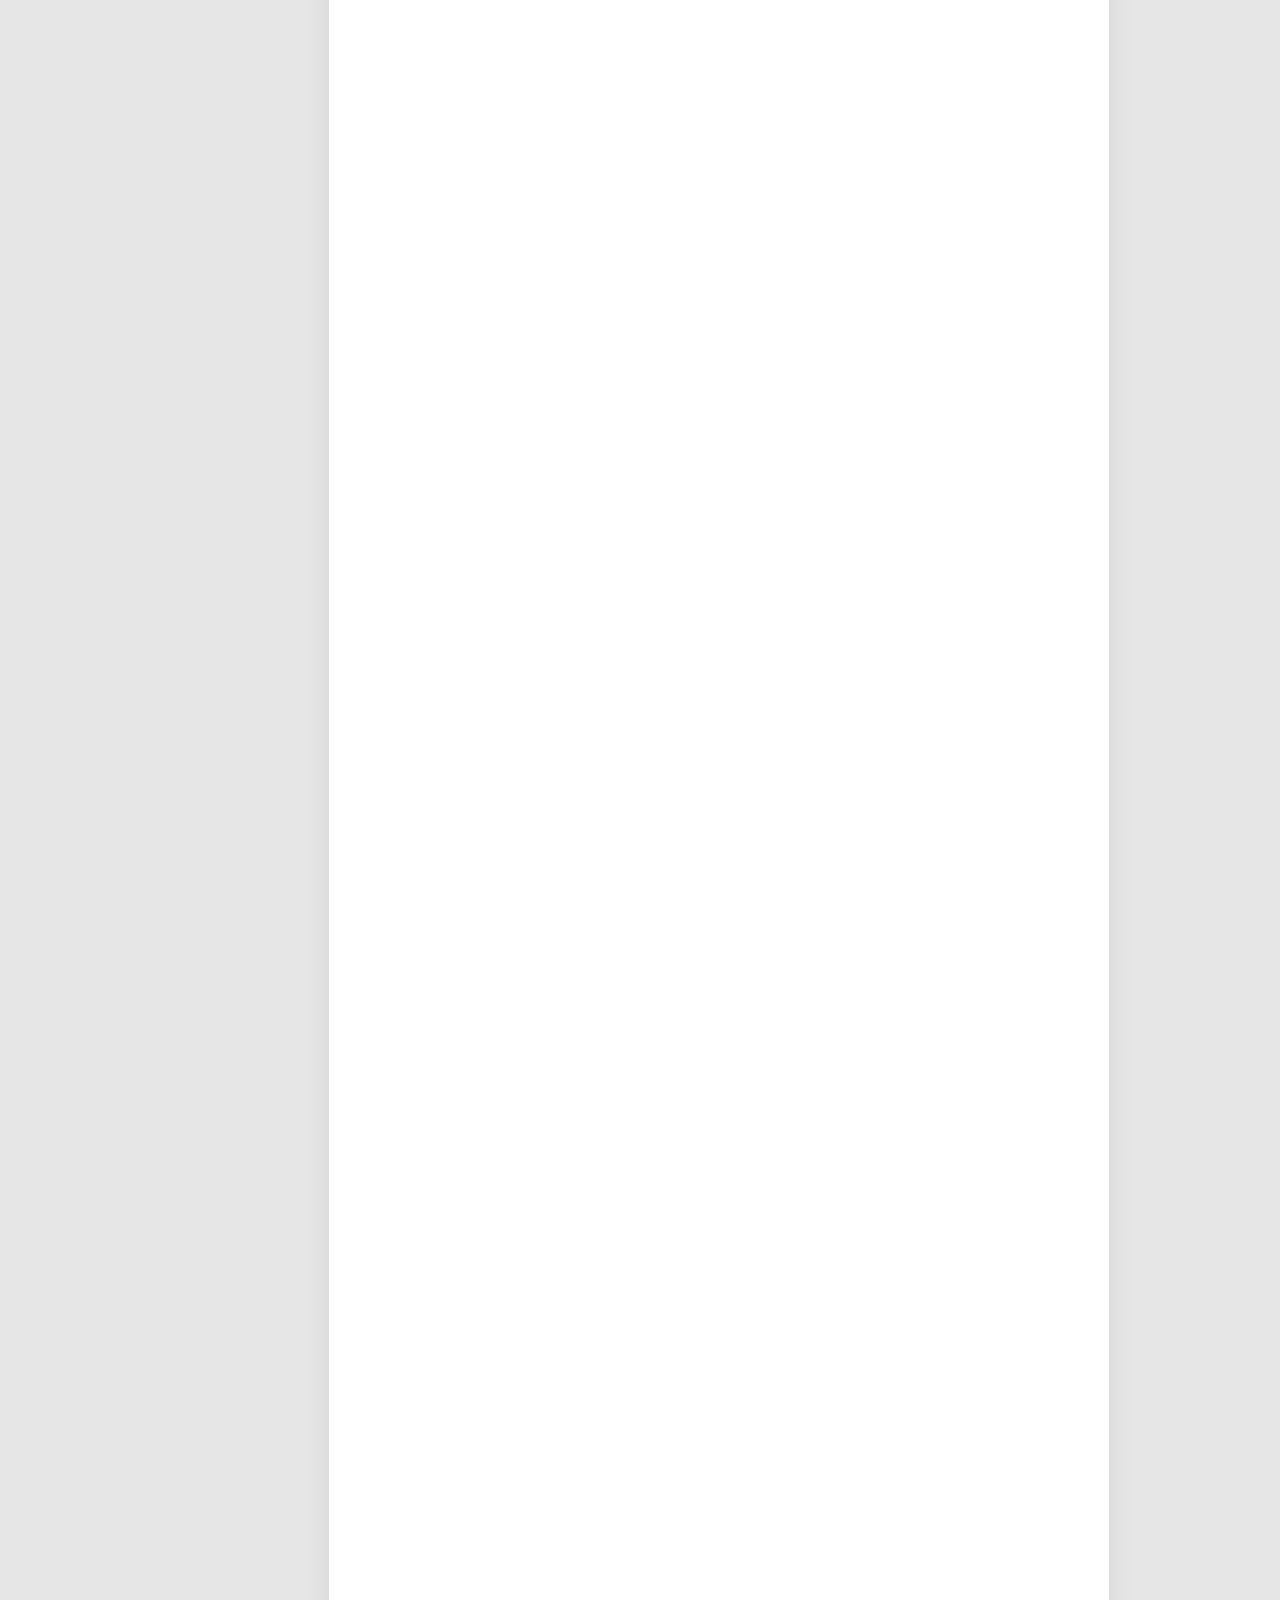
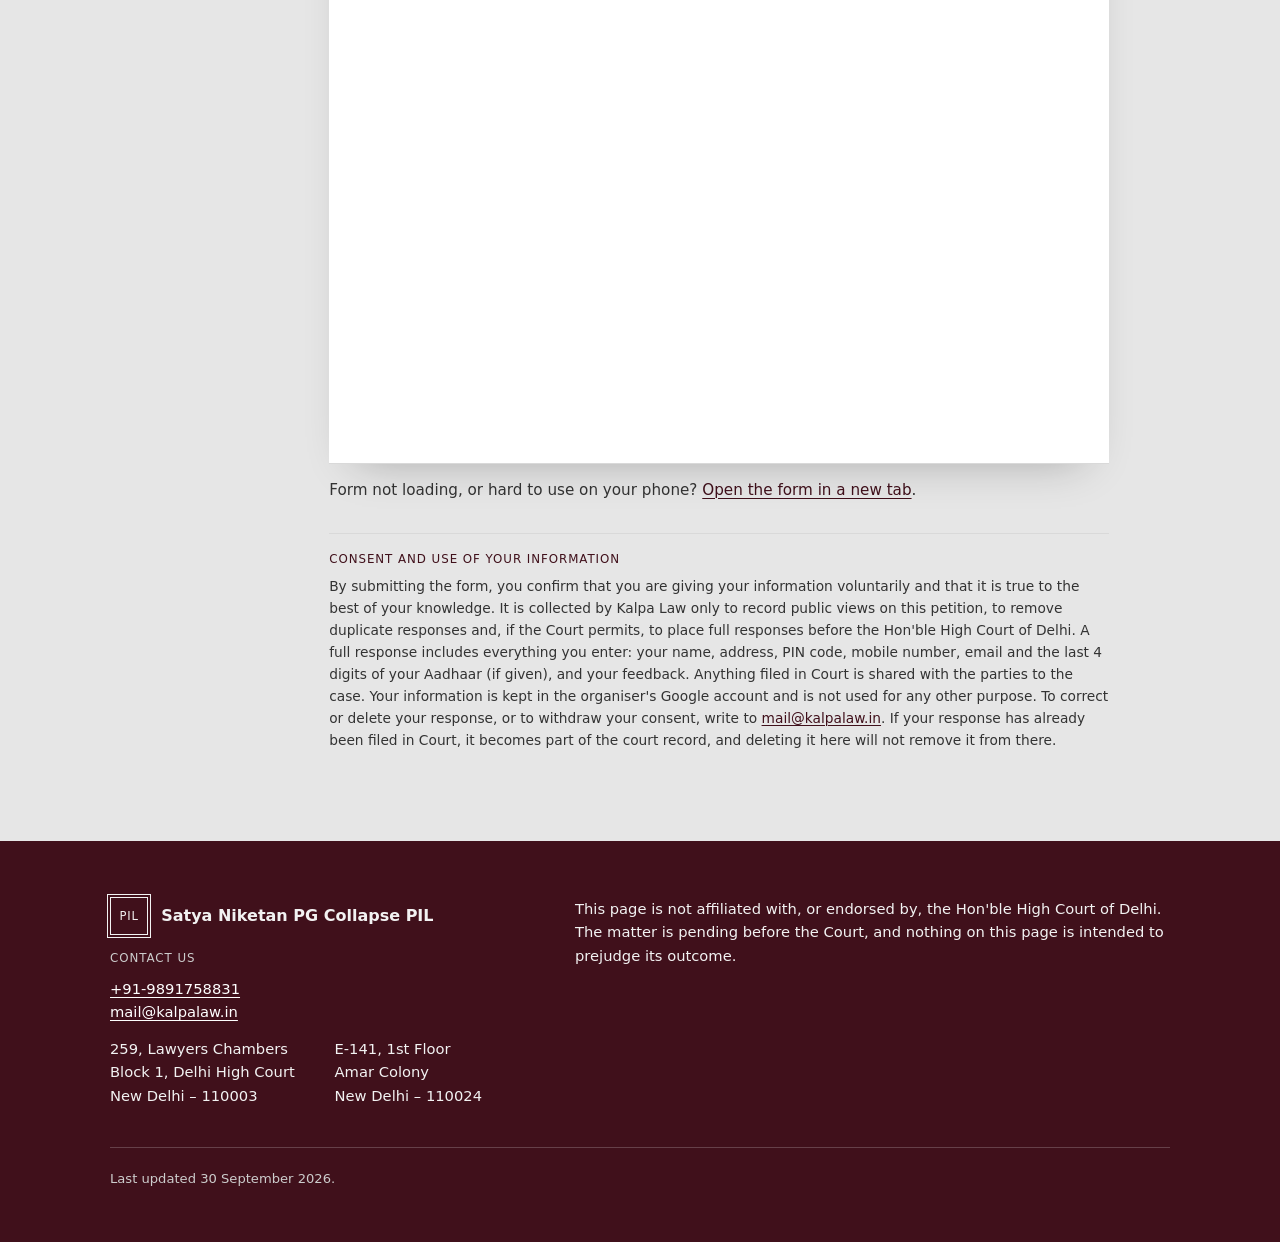
==== commit 2f78e6ee: "/pil: feedback-only page in Kalpa Law colours; add 25 Sep 2026 order Trim the page to the page name," ====
--- a/pil/index.html
+++ b/pil/index.html
@@ -18,35 +18,35 @@
      does not check these.
   4. Blocks marked OPTIONAL can be deleted.
 -->
-<title>Satya Niketan PG Collapse PIL: unofficial information page</title>
-<meta name="description" content="The Public Interest Litigation before the Delhi High Court after the Satya Niketan PG hostel collapse: what the Court has directed so far, and a form to record your view. Unofficial page, not run by or connected with the Court.">
+<title>Satya Niketan PG Collapse PIL: share your feedback</title>
+<meta name="description" content="Share your feedback on the Public Interest Litigation W.P.(CRL) 2752/2026 before the Delhi High Court, filed after the Satya Niketan PG hostel collapse. Unofficial page hosted by Kalpa Law, not run by or connected with the Court.">
 <meta property="og:type" content="website">
-<meta property="og:title" content="Satya Niketan PG Collapse PIL: unofficial information page">
-<meta property="og:description" content="What the Delhi High Court has directed so far on student housing and PG hostel safety, and a form to record your view. Unofficial page, not run by or connected with the Court.">
-<meta name="theme-color" content="#f6f1e6">
+<meta property="og:title" content="Satya Niketan PG Collapse PIL: share your feedback">
+<meta property="og:description" content="Share your feedback on the Public Interest Litigation W.P.(CRL) 2752/2026 before the Delhi High Court, filed after the Satya Niketan PG hostel collapse. Unofficial page hosted by Kalpa Law, not run by or connected with the Court.">
+<meta name="theme-color" content="#f2f2f2">
 <meta http-equiv="Content-Security-Policy" content="default-src 'self'; script-src 'self' 'unsafe-inline'; style-src 'self' 'unsafe-inline' https://fonts.googleapis.com; font-src https://fonts.gstatic.com; img-src 'self' data:; frame-src https://docs.google.com; base-uri 'none'; form-action 'none'">
 <meta name="referrer" content="strict-origin-when-cross-origin">
 
 <link rel="preconnect" href="https://fonts.googleapis.com">
 <link rel="preconnect" href="https://fonts.gstatic.com" crossorigin>
-<link rel="stylesheet" href="https://fonts.googleapis.com/css2?family=IBM+Plex+Mono:wght@400;500&family=IBM+Plex+Sans:wght@400;500;600&family=Newsreader:ital,opsz,wght@0,6..72,400..600;1,6..72,400&display=swap">
+<link rel="stylesheet" href="https://fonts.googleapis.com/css2?family=Roboto:wght@300;400;500;700&display=swap">
 
 <style>
   :root {
-    --paper: #f6f1e6;
-    --paper-2: #eee5d3;
-    --card: #fcf9f2;
-    --ink: #1c1a16;
-    --ink-2: #48433a;
-    --ink-3: #686154;
-    --rule: #d8ccb6;
-    --tape: #a3262c;
-    --tape-deep: #7a1a1f;
+    --paper: #f2f2f2;       /* kalpalaw.in --white */
+    --paper-2: #e6e6e6;     /* kalpalaw.in --lightgrey */
+    --card: #ffffff;
+    --ink: #40101b;         /* kalpalaw.in --maroon: its text colour */
+    --ink-2: #333333;       /* kalpalaw.in --darkgrey */
+    --ink-3: #666666;       /* kalpalaw.in --mediumgrey */
+    --rule: #d9d9d9;
+    --tape: #40101b;        /* accent = kalpalaw.in --maroon */
+    --tape-deep: #2a0a11;
     --todo: #ffe477;
 
-    --serif: "Newsreader", "Iowan Old Style", "Palatino Linotype", Georgia, serif;
-    --sans: "IBM Plex Sans", "Segoe UI", system-ui, sans-serif;
-    --mono: "IBM Plex Mono", ui-monospace, Menlo, Consolas, monospace;
+    --serif: "Roboto", system-ui, sans-serif;
+    --sans: "Roboto", system-ui, sans-serif;
+    --mono: "Roboto", system-ui, sans-serif;
 
     /* Height of the embedded Google Form. Raise it if the form scrolls inside its own box.
        Measured 2026-09-30 for the kalpalaw.in form (red theme, 5-point description, case links)
@@ -116,8 +116,8 @@
     transition: transform .15s ease, background-color .15s ease, color .15s ease, border-color .15s ease;
   }
   .btn:hover { transform: translateY(-1px); color: var(--ink); text-decoration: none; }
-  .btn-primary { background: var(--tape); border-color: var(--tape); color: #fff8f0; }
-  .btn-primary:hover { background: var(--tape-deep); border-color: var(--tape-deep); color: #fff8f0; }
+  .btn-primary { background: var(--tape); border-color: var(--tape); color: #f2f2f2; }
+  .btn-primary:hover { background: var(--tape-deep); border-color: var(--tape-deep); color: #f2f2f2; }
   .btn-ghost:hover { background: var(--ink); color: var(--paper); }
   .btn-sm { padding: .62rem .95rem; font-size: .85rem; }
   .btn .arrow { transition: transform .15s ease; }
@@ -152,27 +152,27 @@
   .status { list-style: none; margin: 0; padding: 1.1rem 0 0; border-top: 1px solid var(--rule); display: flex; flex-wrap: wrap; gap: .6rem 2rem; font: .92rem/1.4 var(--sans); }
   .status li { display: flex; align-items: baseline; gap: .5rem; }
   .status .mono-label { color: var(--ink-3); }
-  .pulse { width: .5rem; height: .5rem; border-radius: 50%; background: var(--tape); display: inline-block; align-self: center; box-shadow: 0 0 0 4px rgba(163, 38, 44, .14); }
+  .pulse { width: .5rem; height: .5rem; border-radius: 50%; background: var(--tape); display: inline-block; align-self: center; box-shadow: 0 0 0 4px rgba(64, 16, 27, .14); }
 
   /* The cause title, set like the first page of an Indian writ petition. */
   .doc-stack { position: relative; isolation: isolate; margin: 0 .5rem 0 0; }
   .doc-stack::before {
     content: ""; position: absolute; inset: 0; z-index: -1;
-    background: #f3ecde; transform: translate(10px, 10px) rotate(1.1deg);
-    box-shadow: 0 14px 30px -18px rgba(60, 40, 10, .45);
+    background: #e6e6e6; transform: translate(10px, 10px) rotate(1.1deg);
+    box-shadow: 0 14px 30px -18px rgba(0, 0, 0, .3);
   }
   .doc {
     position: relative; background: var(--card);
     padding: clamp(2rem, 4vw, 2.75rem) clamp(1.4rem, 3vw, 2.25rem) 2rem 3.9rem;
-    box-shadow: 0 1px 0 var(--rule), 0 24px 50px -24px rgba(60, 40, 10, .45), 0 2px 6px rgba(60, 40, 10, .07);
-  }
-  .doc::before { content: ""; position: absolute; top: 0; bottom: 0; left: 2.85rem; width: 1px; background: rgba(163, 38, 44, .4); }
+    box-shadow: 0 1px 0 var(--rule), 0 24px 50px -24px rgba(0, 0, 0, .3), 0 2px 6px rgba(0, 0, 0, .06);
+  }
+  .doc::before { content: ""; position: absolute; top: 0; bottom: 0; left: 2.85rem; width: 1px; background: rgba(64, 16, 27, .4); }
   .tape {
     position: absolute; z-index: 2; left: 1.05rem; top: -16px; bottom: -16px; width: 15px;
     background:
       repeating-linear-gradient(90deg, rgba(255, 255, 255, .07) 0 1px, transparent 1px 3px),
       linear-gradient(90deg, var(--tape-deep), var(--tape) 40%, var(--tape) 60%, var(--tape-deep));
-    box-shadow: 0 2px 5px rgba(80, 10, 10, .3);
+    box-shadow: 0 2px 5px rgba(64, 16, 27, .3);
     transform-origin: top;
   }
   .doc p { margin: 0; }
@@ -200,7 +200,7 @@
     .sec-grid { grid-template-columns: 1fr; }
     .sec-label { position: static; flex-direction: row; gap: .8rem; }
   }
-  .sec h2 { font-size: clamp(1.9rem, 3.4vw, 2.7rem); line-height: 1.1; margin: 0 0 1.4rem; }
+  .sec h2, .sec h1 { font-size: clamp(1.9rem, 3.4vw, 2.7rem); line-height: 1.1; margin: 0 0 1.4rem; }
   .sec-intro { font-size: 1.2rem; color: var(--ink-2); max-width: 58ch; margin: 0 0 2rem; }
   .prose { max-width: 66ch; }
   .prose p { margin: 0 0 1.15rem; }
@@ -230,7 +230,7 @@
   .form-frame {
     position: relative; max-width: 780px; min-height: 16rem;
     background: var(--card); padding: .4rem;
-    box-shadow: 0 1px 0 var(--rule), 0 22px 44px -26px rgba(60, 40, 10, .45);
+    box-shadow: 0 1px 0 var(--rule), 0 22px 44px -26px rgba(0, 0, 0, .3);
   }
   .form-frame iframe { display: block; width: 100%; height: var(--form-height); border: 0; opacity: 0; transition: opacity .4s ease; }
   .form-frame.loaded iframe { opacity: 1; }
@@ -251,32 +251,18 @@
   .consent-note .mono-label { color: var(--ink); margin-bottom: .45rem; }
 
   /* Footer ------------------------------------------------------------- */
-  .site-foot { background: var(--ink); color: #e6dfd0; font: .92rem/1.6 var(--sans); }
+  .site-foot { background: var(--ink); color: #f2f2f2; font: .92rem/1.6 var(--sans); }
   .site-foot .wrap { display: grid; grid-template-columns: minmax(0, 1fr) minmax(0, 1.4fr); gap: 2.5rem; padding-block: 3.5rem 2.5rem; }
-  .site-foot a { color: #f2b8b0; }
-  .site-foot a:hover { color: #ffd6d0; }
+  .site-foot a { color: #ffffff; text-decoration: underline; }
+  .site-foot a:hover { color: #e6e6e6; }
   .site-foot p { margin: 0 0 .8rem; }
-  .site-foot .brand { color: #f6f1e6; margin-bottom: 1rem; }
-  .site-foot .brand-mark { border-color: #f2b8b0; outline-color: #f2b8b0; color: #f2b8b0; }
-  .site-foot .mono-label { color: #b7ae9c; margin: 0 0 .6rem; }
+  .site-foot .brand { color: #f2f2f2; margin-bottom: 1rem; text-decoration: none; }
+  .site-foot .brand-mark { border-color: #f2f2f2; outline-color: #f2f2f2; color: #f2f2f2; }
+  .site-foot .mono-label { color: #cccccc; margin: 0 0 .6rem; }
   .foot-addresses { display: grid; grid-template-columns: repeat(auto-fit, minmax(11rem, 1fr)); gap: .8rem 1.5rem; }
   .foot-addresses address { font-style: normal; }
-  .site-foot .fine { grid-column: 1 / -1; border-top: 1px solid #3a362e; padding-top: 1.25rem; color: #b7ae9c; font-size: .82rem; }
+  .site-foot .fine { grid-column: 1 / -1; border-top: 1px solid rgba(255, 255, 255, .2); padding-top: 1.25rem; color: #cccccc; font-size: .82rem; }
   @media (max-width: 760px) { .site-foot .wrap { grid-template-columns: 1fr; } }
-  @media (max-width: 880px) { .site-foot .wrap { padding-bottom: 6.5rem; } } /* room for the mobile dock */
-
-  /* Mobile "share your feedback" dock ------------------------------------ */
-  .dock {
-    position: fixed; left: 0; right: 0; bottom: 0; z-index: 50;
-    padding: .75rem 1rem calc(.75rem + env(safe-area-inset-bottom));
-    background: rgba(246, 241, 230, .94); -webkit-backdrop-filter: blur(8px); backdrop-filter: blur(8px);
-    border-top: 1px solid var(--rule);
-    transform: translateY(110%); visibility: hidden;
-    transition: transform .25s ease, visibility 0s linear .25s;
-  }
-  .dock.show { transform: none; visibility: visible; transition: transform .25s ease; }
-  .dock .btn { width: 100%; }
-  @media (min-width: 881px) { .dock { display: none; } }
 
   /* Bar Council of India disclaimer, as on the kalpalaw.in homepage */
   .bci {
@@ -284,7 +270,7 @@
     background: var(--card); color: var(--ink);
     border: 1px solid var(--rule); border-top: 4px solid var(--tape);
   }
-  .bci::backdrop { background: var(--ink); }
+  .bci::backdrop { background: rgba(0, 0, 0, .75); }
   .bci .mono-label { margin: 0 0 .8rem; color: var(--tape-deep); }
   .bci p:not(.mono-label) { font: 400 .95rem/1.6 var(--sans); margin: 0 0 1.25rem; max-height: calc(100vh - 220px); overflow: auto; }
 
@@ -317,113 +303,25 @@
   Template: <b>0</b> placeholders left to fill, highlighted in yellow. This bar disappears when all are replaced.
 </div>
 
-<header class="masthead">
+<header class="masthead" id="top">
   <div class="wrap">
     <a class="brand" href="#top">
       <span class="brand-mark" aria-hidden="true">PIL</span>
       <span>Satya Niketan PG Collapse PIL</span>
     </a>
-    <nav aria-label="Sections">
-      <a href="#issue">The issue</a>
-      <a href="#directions">Court's directions</a>
-      <a href="#case">Case details</a>
-      <a class="btn btn-primary btn-sm" href="#respond">Share your feedback</a>
-    </nav>
   </div>
 </header>
 
 <main id="main">
-
-  <section class="hero" id="top" aria-labelledby="hero-h">
-    <div class="wrap">
-      <div>
-        <p class="eyebrow mono-label reveal" style="--i:0">Public Interest Litigation · Before the Hon'ble High Court of Delhi</p>
-        <h1 id="hero-h" class="reveal" style="--i:1">Safe housing for Delhi's students, after the Satya Niketan PG hostel collapse</h1>
-        <p class="lede reveal" style="--i:2">This page summarises the Court's orders in this case so far, and invites your feedback on the PIL. The petition itself is not published here.</p>
-        <div class="actions reveal" style="--i:3">
-          <a class="btn btn-primary" id="hero-cta" href="#respond">Share your feedback <span class="arrow" aria-hidden="true">→</span></a>
-          <a class="btn btn-ghost" href="#directions">What the Court has directed</a>
-        </div>
-      </div>
-
-      <div class="doc-stack reveal" style="--i:3">
-        <span class="tape" aria-hidden="true"></span>
-        <article class="doc" aria-label="Cause title of the petition">
-          <p class="doc-court">In the High Court of Delhi at New Delhi</p>
-          <p class="doc-no">W.P.(CRL) 2752/2026</p>
-          <p class="doc-matter">In the matter of:</p>
-          <div class="party"><span class="party-name">Aniket Kumar Gupta</span><span class="party-role">…Petitioner</span></div>
-          <p class="versus">Versus</p>
-          <div class="party"><span class="party-name">Govt. of NCT of Delhi &amp; Ors.</span><span class="party-role">…Respondents</span></div>
-          <p class="doc-foot">Public Interest Litigation · CNR No. DLHC010422072026</p>
-        </article>
-      </div>
-    </div>
-  </section>
-
-  <section class="sec" id="issue" aria-labelledby="issue-h">
-    <div class="wrap sec-grid">
-      <div class="sec-label mono-label"><span class="sec-no">§ 01</span><span>The issue</span></div>
-      <div>
-        <h2 id="issue-h">What this PIL is about</h2>
-        <div class="prose">
-          <p>On 6 September 2026, two buildings in Satya Niketan, Delhi, which were being run as a PG (paying guest) hostel for boys, collapsed. Around 50 students lived there. When the Court first heard this case the next day, at least 7 people had lost their lives. Many residents had been taken to hospital, and many others were believed to be still trapped under the debris.</p>
-          <p>The buildings housed students of colleges affiliated to the University of Delhi on its South Campus, many of whom had come from outside Delhi. In its order of 7 September 2026, the Court noted that the University does not provide enough hostel places for such students, so they and their parents are left to rely on PG hostels.</p>
-          <p>The Court said the incident raises deep concerns about three things: the shortage of hostels run by the University and the Government, the safety and security of students, and the inadequate measures taken by the Municipal Corporation of Delhi (MCD) and other authorities to regulate PG hostels. Its first view (<em>prima facie</em>, meaning before hearing all sides) was that responsibility for such incidents does not lie only with the owner of the PG hostel, but also with the University authorities and with the MCD, which must make sure that buildings follow the building bye-laws. The Court has not decided the case. It has asked the respondents (the government bodies and others the case is brought against) to reply.</p>
-        </div>
-      </div>
-    </div>
-  </section>
-
-  <section class="sec" id="directions" aria-labelledby="directions-h">
-    <div class="wrap sec-grid">
-      <div class="sec-label mono-label"><span class="sec-no">§ 02</span><span>Directions</span></div>
-      <div>
-        <h2 id="directions-h">What the Court has directed so far</h2>
-        <p class="sec-intro">On 7 September 2026, the Court issued notice to the respondents, which means it formally asked them to answer the petition, and gave these directions:</p>
-        <ol class="lettered">
-          <li>Every respondent is to file its own reply to the petition, on affidavit (a written statement sworn to be true), within 10 days, that is, by 17 September 2026.</li>
-          <li>The MCD is to say whether any laws or official rules regulate PG hostels in Delhi.</li>
-          <li>The University of Delhi is to say how many students from outside Delhi take admission in its affiliated colleges, and how many hostels, with their capacities, are run by the University or the Government.</li>
-          <li>The MCD, at its highest executive level, is to hold an inquiry into whether the buildings that collapsed had valid permission. If they were built without it, or against the building bye-laws, the inquiry is to fix responsibility on the officers or employees concerned, and the MCD's reply is to say what action has been proposed against the officers or officials at fault, if there are any.</li>
-          <li>Within a week, that is, by 14 September 2026, the MCD is to inspect all PG hostels in its area and report whether their buildings have the required permissions and follow the bye-laws. Its reply is also to say how many students live in these PG hostels.</li>
-        </ol>
-        <p class="after-facts">The Court also recorded the assurance of the Solicitor General of India (the senior government lawyer appearing for the Union of India, Delhi Police and the MCD) that the rescue operation was in full swing, and said it hoped the authorities would double their efforts so that lives could be saved.</p>
-      </div>
-    </div>
-  </section>
-
-  <section class="sec" id="case" aria-labelledby="case-h">
-    <div class="wrap sec-grid">
-      <div class="sec-label mono-label"><span class="sec-no">§ 03</span><span>Case details</span></div>
-      <div>
-        <h2 id="case-h">Case details</h2>
-        <dl class="facts">
-          <div><dt class="mono-label">Court</dt><dd>High Court of Delhi at New Delhi</dd></div>
-          <div><dt class="mono-label">Case number</dt><dd>W.P.(CRL) 2752/2026: writ petition number 2752 of 2026, filed on the Court's criminal side. It is a writ petition, not a criminal trial.<br><span class="mono-label">CNR No. DLHC010422072026</span></dd></div>
-          <div><dt class="mono-label">Petitioner</dt><dd>Aniket Kumar Gupta</dd></div>
-          <div><dt class="mono-label">Respondents</dt><dd>Govt. of NCT of Delhi and others, including the Municipal Corporation of Delhi (MCD) and the University of Delhi. At the first hearing, the Solicitor General of India appeared for the Union of India (the central government), Delhi Police and the MCD.</dd></div>
-          <div><dt class="mono-label">Bench</dt><dd>Hon'ble the Chief Justice Devendra Kumar Upadhyaya and Hon'ble Mr. Justice Tejas Karia</dd></div>
-          <div><dt class="mono-label">First hearing</dt><dd>7 September 2026. Notice issued to the respondents.</dd></div>
-          <div><dt class="mono-label">Current status</dt><dd>Pending. The respondents' replies were due by 17 September 2026 and the MCD's inspection by 14 September 2026. The orders published here do not say whether these were done. The case was listed for 25 September 2026.</dd></div>
-          <div class="facts-wide"><dt class="mono-label">Orders so far</dt><dd>
-            <a href="order_2026-09-07.pdf" target="_blank" rel="noopener">7 September 2026</a>: notice issued, and the directions above.<br>
-            <a href="order_2026-09-17.pdf" target="_blank" rel="noopener">17 September 2026</a>: the Court took up two applications by Dr. Kiran Bedi seeking to assist the Court, including a request to be made a party to the case. At the request of the Additional Solicitor General, appearing for the Central Government, the Delhi Government and the MCD, it gave 3 days to file objections, and said any response to them may be filed by the next date of hearing. The Court did not decide the applications that day.
-          </dd></div>
-        </dl>
-        <p class="after-facts">Dates can change. For the official, up-to-date status, search the case's CNR number, DLHC010422072026 (the unique number that identifies this case in India's online court records), on the <a href="https://hcservices.ecourts.gov.in/" target="_blank" rel="noopener">eCourts High Court services site</a> or the <a href="https://delhihighcourt.nic.in/" target="_blank" rel="noopener">Delhi High Court website</a>.</p>
-      </div>
-    </div>
-  </section>
 
   <!-- FORM LINK: paste your Google Form link into data-form-url below. -->
   <section class="sec sec-respond" id="respond" aria-labelledby="respond-h"
            data-form-url="https://docs.google.com/forms/d/e/1FAIpQLSdnwm5SWdQh5Tw2vlY1lZdLQPMQA4BAAHEdn4RDeBWGEpsdWQ/viewform">
     <div class="wrap sec-grid">
-      <div class="sec-label mono-label"><span class="sec-no">§ 04</span><span>Respond</span></div>
+      <div class="sec-label mono-label"><span class="sec-no">§ 01</span><span>Respond</span></div>
       <div>
-        <h2 id="respond-h">Share your feedback</h2>
-        <p class="sec-intro">Share your feedback on this PIL. It takes about three minutes.</p>
+        <h1 id="respond-h">Share your feedback</h1>
+        <p class="sec-intro">Share your feedback on the Public Interest Litigation W.P.(CRL) 2752/2026 before the Hon'ble High Court of Delhi, filed after the Satya Niketan PG hostel collapse. It takes about three minutes.</p>
         <p class="not-a-vote">This is not a vote. The Court decides the case on the law and on the material the parties place before it, and it has not asked for public views. Whether any responses are placed before the Court is for the Court to decide.</p>
 
         <div class="before">
@@ -471,15 +369,11 @@
       </section>
     </div>
     <div>
-      <p>This page is not affiliated with, or endorsed by, the Hon'ble High Court of Delhi. It summarises the Court's orders in this case. The matter is pending before the Court, and nothing on this page is intended to prejudge its outcome.</p>
+      <p>This page is not affiliated with, or endorsed by, the Hon'ble High Court of Delhi. The matter is pending before the Court, and nothing on this page is intended to prejudge its outcome.</p>
     </div>
     <p class="fine">Last updated 30 September 2026.</p>
   </div>
 </footer>
-
-<div class="dock" id="dock">
-  <a class="btn btn-primary" href="#respond">Share your feedback <span class="arrow" aria-hidden="true">→</span></a>
-</div>
 
 <script>
 (function () {
@@ -519,19 +413,6 @@
     document.getElementById('form-setup').hidden = false;
   }
 
-  // 3. On phones, show a "Share your feedback" bar once the hero button has
-  //    scrolled away, and hide it while the form itself is on screen.
-  var dock = document.getElementById('dock');
-  var heroCta = document.getElementById('hero-cta');
-  if ('IntersectionObserver' in window) {
-    var visible = { hero: true, form: false };
-    var io = new IntersectionObserver(function (entries) {
-      entries.forEach(function (e) { visible[e.target === heroCta ? 'hero' : 'form'] = e.isIntersecting; });
-      dock.classList.toggle('show', !visible.hero && !visible.form);
-    });
-    io.observe(heroCta);
-    io.observe(respond);
-  }
 })();
 </script>
 </body>
